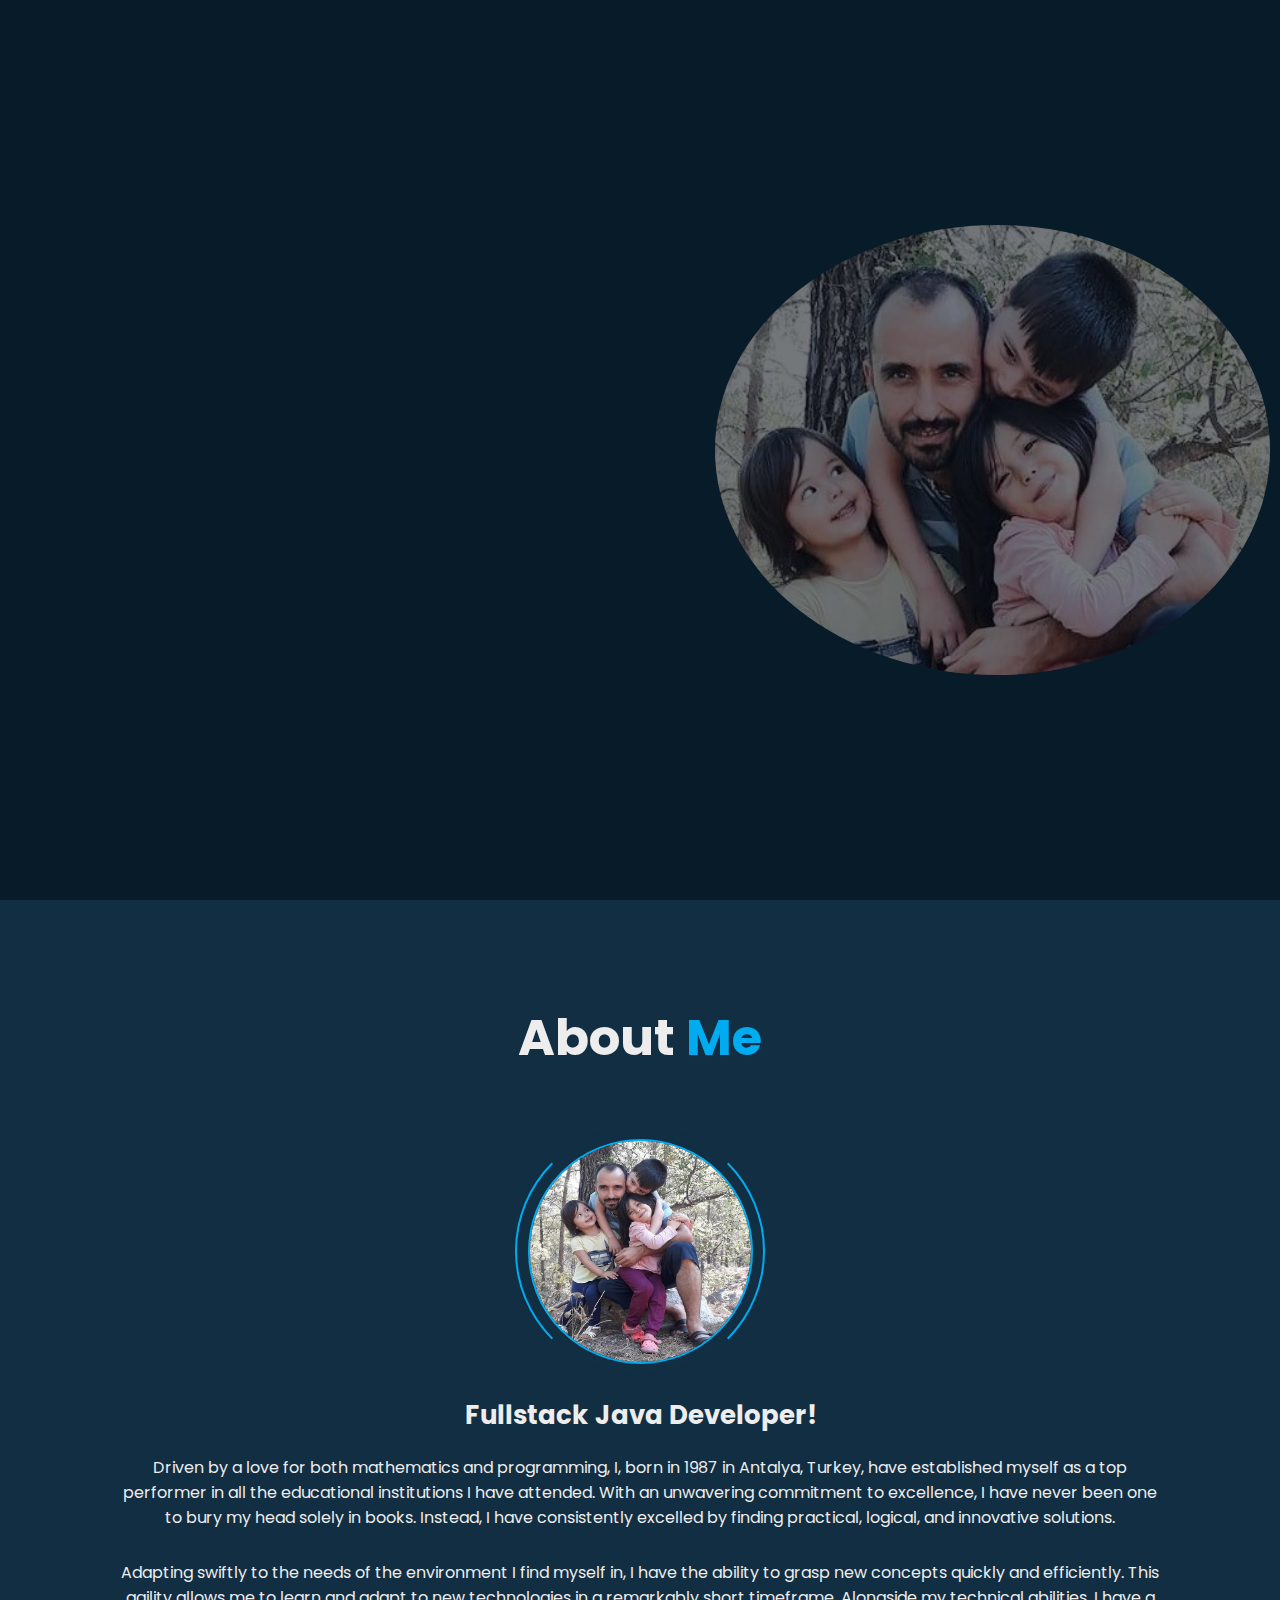
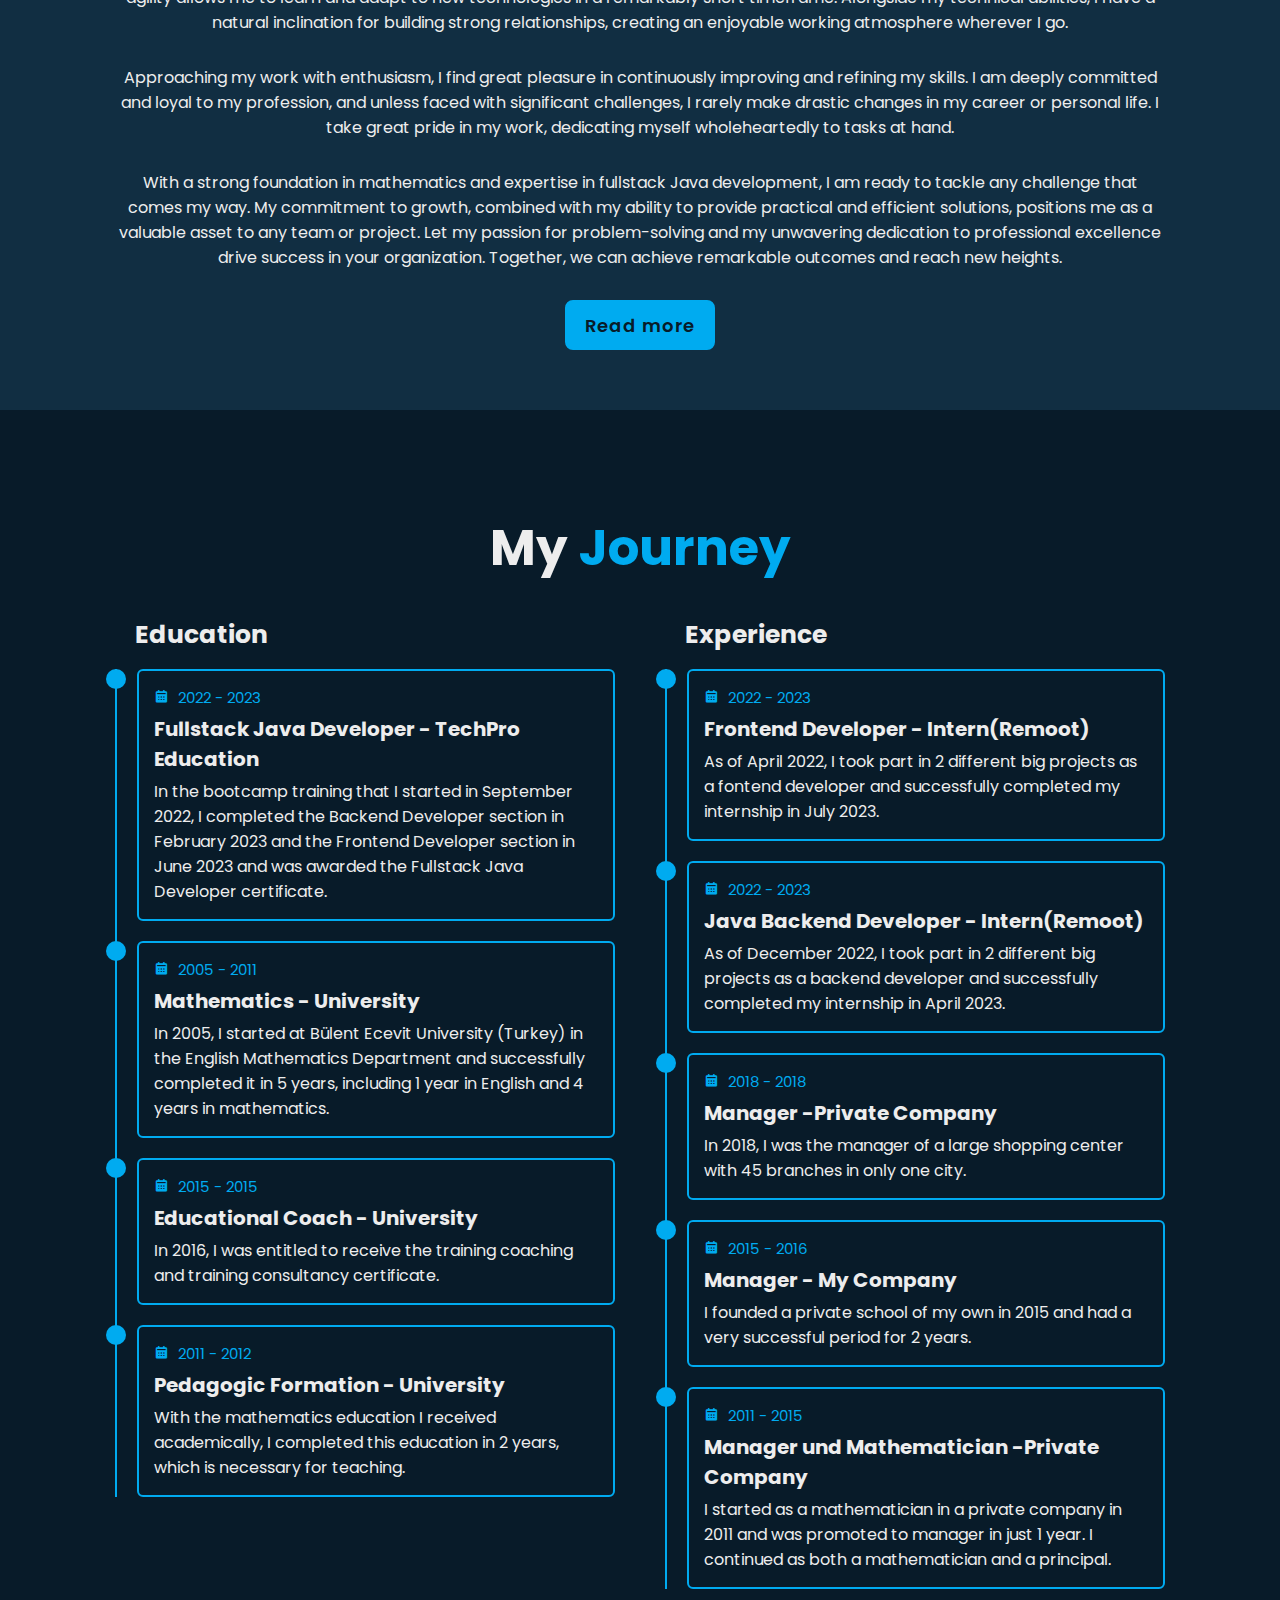
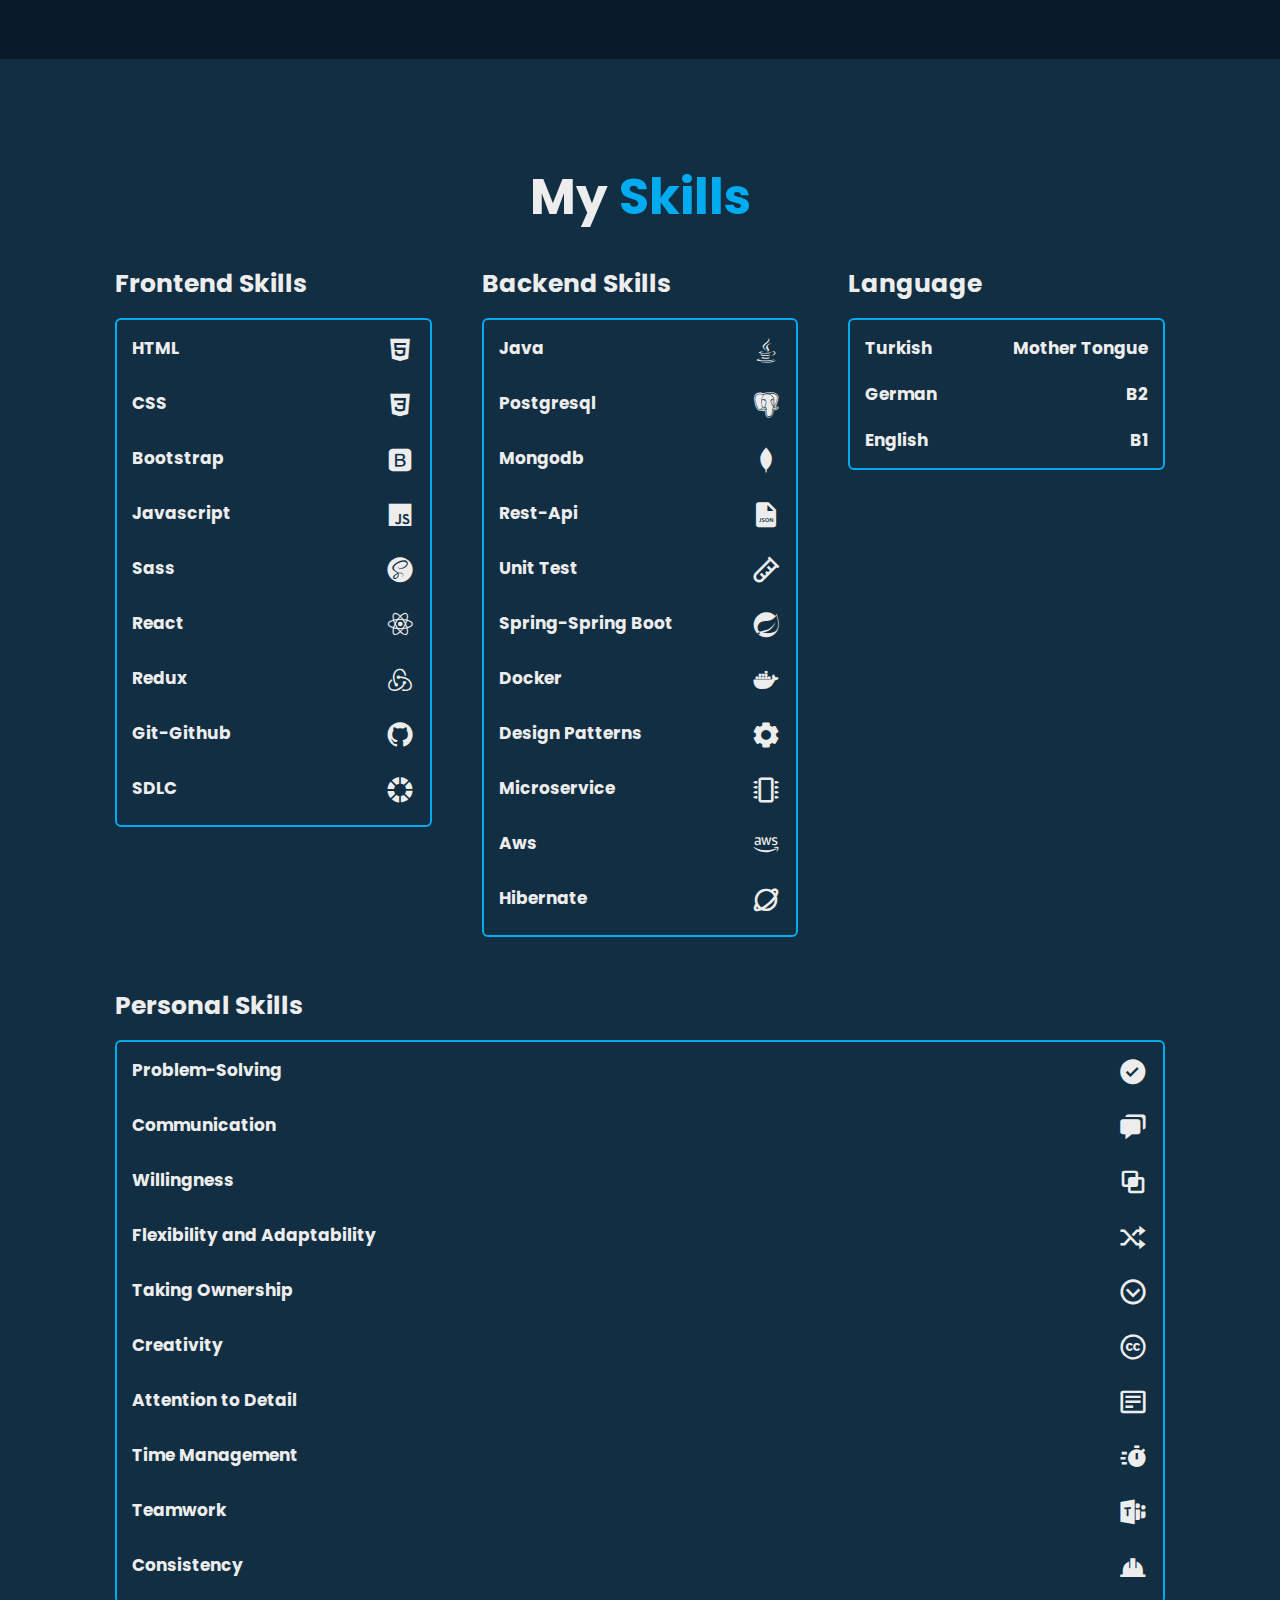
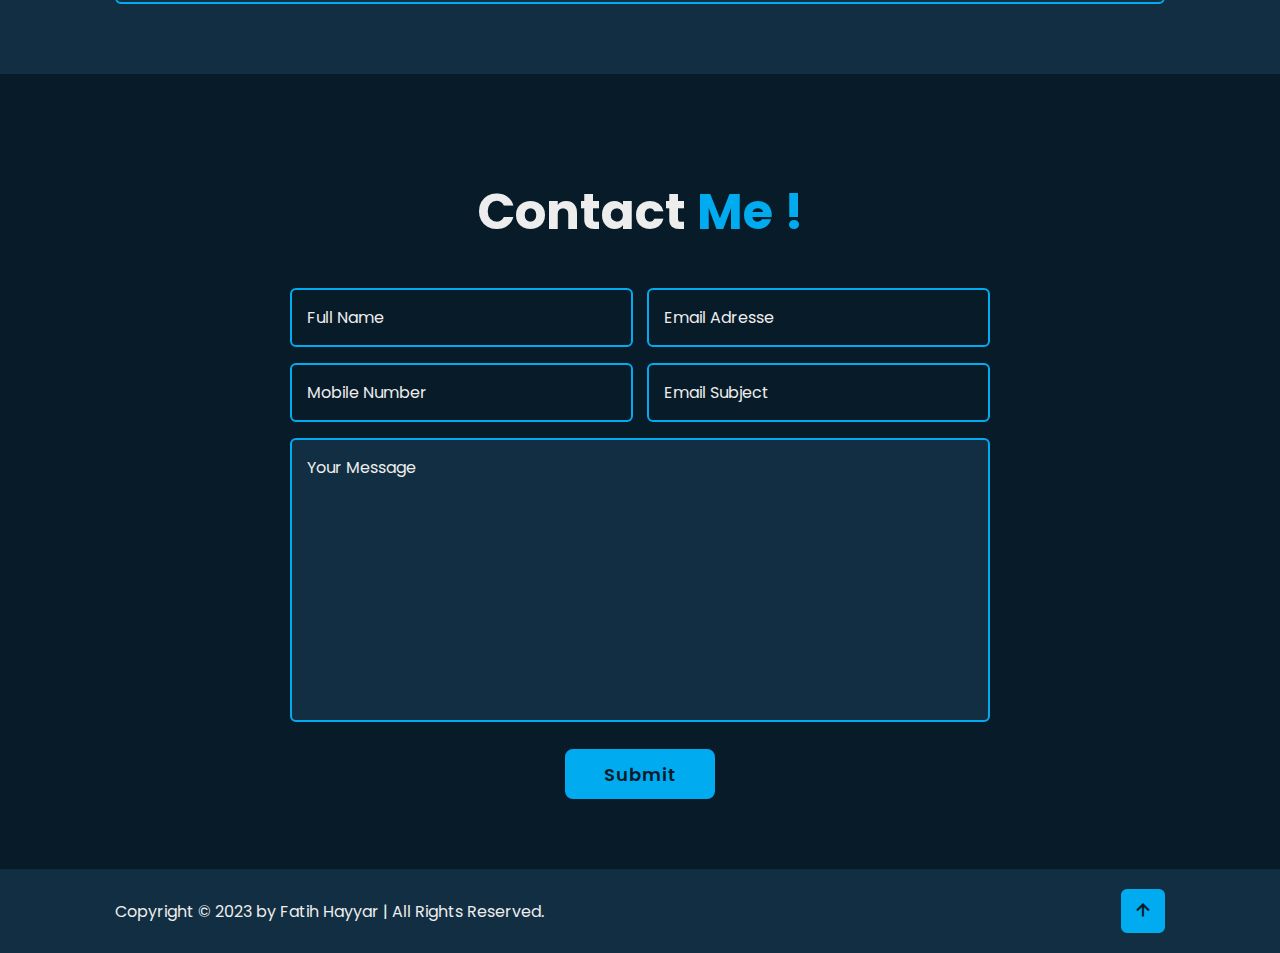
==== index.html @ 694ccda9 "secondday" ====
<!DOCTYPE html>
<html lang="en">
  <head>
    <meta charset="UTF-8" />
    <meta http-equiv="X-UA-Compatible" content="IE=edge" />
    <meta name="viewport" content="width=device-width, initial-scale=1.0" />
    <title>Fatih Hayyar Private Web Site</title>
    <link rel="stylesheet" href="style.css" />
    <link
      href="https://unpkg.com/boxicons@2.1.4/css/boxicons.min.css"
      rel="stylesheet"
    />
  </head>
  <body>
    <header class="header">
      <a href="#" class="logo"
        >Fatih Hayyar<span class="animate" style="--i: 1"></span
      ></a>
      <div class="bx bx-menu" id="menu-icon">
        <span class="animate" style="--i: 2"></span>
      </div>

      <nav class="navbar">
        <a href="#home" class="active">Home</a>
        <a href="#about">About</a>
        <a href="#education">Education</a>
        <a href="#skills">Skills</a>
        <a href="#contact">Contact</a>
        <span class="active-nav"></span>
        <span class="animate" style="--i: 2"></span>
      </nav>
    </header>

    <section class="home show-animate" id="home">
      <div class="home-content">
        <h1>
          Hi, I'm <span>Fatih Hayyar</span
          ><span class="animate" style="--i: 2"></span>
        </h1>
        <div class="text-animate">
          <h3>Fullstack Java Developer</h3>
          <span class="animate" style="--i: 3"></span>
        </div>
        <p>
          <b
            >"Inspiring Father, a Fullstack Java Developer with a Family of
            Three"</b
          ><br />
          Inspiring their children while exploring the technologies of the
          future, they are a leader who builds not only code but also dreams. A
          father who nurtures creative problem-solving skills and strengthens
          family bonds.

          <span class="animate" style="--i: 4"></span>
        </p>
        <div class="btn-box">
          <a href="mailto:fthhyyr07@gmail.com" target="_blank" class="btn"
            >Hire me</a
          >
          <a href="https://wa.me/41782334442" target="_blank" class="btn"
            >Let's Talk</a
          >
          <span class="animate" style="--i: 5"></span>
        </div>
      </div>
      <img src="/image.jpg" alt="my-family" />

      <div class="home-sci">
        <a href="https://www.linkedin.com/in/fatih-hayyar/" target="_blank"
          ><i class="bx bxl-linkedin"></i
        ></a>
        <a href="https://github.com/FatihHayyar" target="_blank"
          ><i class="bx bxl-github"></i
        ></a>
        <a href="https://www.facebook.com/" target="_blank"
          ><i class="bx bxl-facebook"></i
        ></a>
        <a href="https://www.instagram.com" target="_blank"
          ><i class="bx bxl-instagram"></i
        ></a>
        <span class="animate" style="--i: 6"></span>
      </div>
      <div class="home-imgHover"></div>
    </section>
    <section class="about" id="about">
      <h2 class="heading">About <span>Me</span></h2>
      <div class="about-img">
        <img src="/normal.jpg" alt="myFamily" />
        <span class="circle-spin"></span>
      </div>
      <div class="about-content">
        <h3>Fullstack Java Developer!</h3>
        <p>
          Driven by a love for both mathematics and programming, I, born in 1987
          in Antalya, Turkey, have established myself as a top performer in all
          the educational institutions I have attended. With an unwavering
          commitment to excellence, I have never been one to bury my head solely
          in books. Instead, I have consistently excelled by finding practical,
          logical, and innovative solutions.
        </p>
        <p>
          Adapting swiftly to the needs of the environment I find myself in, I
          have the ability to grasp new concepts quickly and efficiently. This
          agility allows me to learn and adapt to new technologies in a
          remarkably short timeframe. Alongside my technical abilities, I have a
          natural inclination for building strong relationships, creating an
          enjoyable working atmosphere wherever I go.
        </p>
        <p>
          Approaching my work with enthusiasm, I find great pleasure in
          continuously improving and refining my skills. I am deeply committed
          and loyal to my profession, and unless faced with significant
          challenges, I rarely make drastic changes in my career or personal
          life. I take great pride in my work, dedicating myself wholeheartedly
          to tasks at hand.
        </p>
        <p>
          With a strong foundation in mathematics and expertise in fullstack
          Java development, I am ready to tackle any challenge that comes my
          way. My commitment to growth, combined with my ability to provide
          practical and efficient solutions, positions me as a valuable asset to
          any team or project. Let my passion for problem-solving and my
          unwavering dedication to professional excellence drive success in your
          organization. Together, we can achieve remarkable outcomes and reach
          new heights.
        </p>
        <div class="btn-box btns">
          <a href="myStory.html" target="_blank" class="btn">Read more</a>
        </div>
      </div>
    </section>

    <section class="education" id="education">
      <h2 class="heading">My <span>Journey</span></h2>
      <div class="education-row">
        <div class="education-column">
          <h3 class="title">Education</h3>
          <div class="education-box">
            <div class="education-content">
              <div class="content">
                <div class="year">
                  <i class="bx bxs-calendar"></i> 2022 - 2023
                </div>
                <h3>Fullstack Java Developer - TechPro Education</h3>
                <p>
                  In the bootcamp training that I started in September 2022, I
                  completed the Backend Developer section in February 2023 and
                  the Frontend Developer section in June 2023 and was awarded
                  the Fullstack Java Developer certificate.
                </p>
              </div>
            </div>

            <div class="education-content">
              <div class="content">
                <div class="year">
                  <i class="bx bxs-calendar"></i> 2005 - 2011
                </div>
                <h3>Mathematics - University</h3>
                <p>
                  In 2005, I started at Bülent Ecevit University (Turkey) in the
                  English Mathematics Department and successfully completed it
                  in 5 years, including 1 year in English and 4 years in
                  mathematics.
                </p>
              </div>
            </div>

            <div class="education-content">
              <div class="content">
                <div class="year">
                  <i class="bx bxs-calendar"></i> 2015 - 2015
                </div>
                <h3>Educational Coach - University</h3>
                <p>
                  In 2016, I was entitled to receive the training coaching and
                  training consultancy certificate.
                </p>
              </div>
            </div>

            <div class="education-content">
              <div class="content">
                <div class="year">
                  <i class="bx bxs-calendar"></i> 2011 - 2012
                </div>
                <h3>Pedagogic Formation - University</h3>
                <p>
                  With the mathematics education I received academically, I
                  completed this education in 2 years, which is necessary for
                  teaching.
                </p>
              </div>
            </div>
          </div>
        </div>

        <div class="education-column">
          <h3 class="title">Experience</h3>
          <div class="education-box">
            <div class="education-content">
              <div class="content">
                <div class="year">
                  <i class="bx bxs-calendar"></i> 2022 - 2023
                </div>
                <h3>Frontend Developer - Intern(Remoot)</h3>
                <p>
                  As of April 2022, I took part in 2 different big projects
                  as a fontend developer and successfully completed my
                  internship in July 2023.
                </p>
              </div>
            </div>

            <div class="education-content">
              <div class="content">
                <div class="year">
                  <i class="bx bxs-calendar"></i> 2022 - 2023
                </div>
                <h3>Java Backend Developer - Intern(Remoot)</h3>
                <p>
                  As of December 2022, I took part in 2 different big projects
                  as a backend developer and successfully completed my
                  internship in April 2023.
                </p>
              </div>
            </div>

            <div class="education-content">
              <div class="content">
                <div class="year">
                  <i class="bx bxs-calendar"></i> 2018 - 2018
                </div>
                <h3>Manager -Private Company</h3>
                <p>
                  In 2018, I was the manager of a large shopping center with 45
                  branches in only one city.
                </p>
              </div>
            </div>

            <div class="education-content">
              <div class="content">
                <div class="year">
                  <i class="bx bxs-calendar"></i> 2015 - 2016
                </div>
                <h3>Manager - My Company</h3>
                <p>
                  I founded a private school of my own in 2015 and had a very
                  successful period for 2 years.
                </p>
              </div>
            </div>

            <div class="education-content">
              <div class="content">
                <div class="year">
                  <i class="bx bxs-calendar"></i> 2011 - 2015
                </div>
                <h3>Manager und Mathematician -Private Company</h3>
                <p>
                  I started as a mathematician in a private company in 2011 and
                  was promoted to manager in just 1 year. I continued as both a
                  mathematician and a principal.
                </p>
              </div>
            </div>
          </div>
        </div>
      </div>
    </section>

    <section class="skills" id="skills">
      <h2 class="heading">My <span>Skills</span></h2>
      <div class="skills-row">
        <div class="skills-column">
          <h3 class="title">Frontend Skills</h3>
          <div class="skills-box">
            <div class="skills-content">
              <div class="progress">
                <h3>HTML <span><i class='bx bxl-html5'></i></span></h3>
              </div>

              <div class="progress">
                <h3>CSS <span><i class='bx bxl-css3' ></i></span></h3>
              </div>

              <div class="progress">
                <h3>Bootstrap <span><i class='bx bxl-bootstrap' ></i></span></h3>
              </div>

              <div class="progress">
                <h3>Javascript <span><i class='bx bxl-javascript' ></i></span></h3>
              </div>

              <div class="progress">
                <h3>Sass <span><i class='bx bxl-sass' ></i></span></h3>
              </div>

              <div class="progress">
                <h3>React <span><i class='bx bxl-react' ></i></span></h3>
              </div>
              
              <div class="progress">
                <h3>Redux <span><i class='bx bxl-redux' ></i></span></h3>
              </div>

              <div class="progress">
                <h3>Git-Github <span><i class='bx bxl-github'></i></span></h3>
              </div>

              <div class="progress">
                <h3>SDLC<span><i class='bx bxs-color' ></i></span></h3>
              </div>

            </div>
          </div>
        </div>

        <div class="skills-column">
          <h3 class="title">Backend Skills</h3>
          <div class="skills-box">
            <div class="skills-content">
              <div class="progress">
                <h3>Java <span><i class='bx bxl-java' ></i></span></h3>
              </div>

              <div class="progress">
                <h3>Postgresql<span><i class='bx bxl-postgresql' ></i></span></h3>
              </div>

              <div class="progress">
                <h3>Mongodb <span><i class='bx bxl-mongodb' ></i></span></h3>
              </div>

              <div class="progress">
                <h3>Rest-Api<span><i class='bx bxs-file-json' ></i></span></h3>
              </div>

              <div class="progress">
                <h3>Unit Test<span><i class='bx bx-test-tube' ></i></span></h3>
              </div>
              
              <div class="progress">
                <h3>Spring-Spring Boot<span><i class='bx bxl-spring-boot' ></i></span></h3>
              </div>

              <div class="progress">
                <h3>Docker<span><i class='bx bxl-docker' ></i></span></h3>
              </div>
              
              <div class="progress">
                <h3>Design Patterns<span><i class='bx bxs-cog' ></i></span></h3>
              </div>

              <div class="progress">
                <h3>Microservice<span><i class='bx bx-microchip'></i></span></h3>
              </div>

              <div class="progress">
                <h3>Aws<span><i class='bx bxl-aws' ></i></span></h3>
              </div>
              
              <div class="progress">
                <h3>Hibernate<span><i class='bx bx-planet' ></i></span></h3>
              </div>

            </div>
          </div>
        </div>

        <div class="skills-column">
          <h3 class="title">Language </h3>
          <div class="skills-box">
            <div class="skills-content">
              <div class="progress language">
                <h3>Turkish<span>Mother Tongue</span></h3>
              </div>

              <div class="progress">
                <h3>German<span>B2</span></h3>
              </div>

              <div class="progress">
                <h3>English <span>B1</span></h3>
              </div>
            </div>
          </div>
        </div>

        <div class="skills-column">
          <h3 class="title">Personal Skills</h3>
          <div class="skills-box">
            <div class="skills-content">
              <div class="progress">
                <h3>Problem-Solving<span><i class='bx bxs-check-circle'></i></span></h3>
              </div>

              <div class="progress">
                <h3>Communication<span><i class='bx bxs-chat'></i></span></h3>
              </div>

              <div class="progress">
                <h3>Willingness<span><i class='bx bx-intersect'></i></span></h3>
              </div>

              <div class="progress">
                <h3>Flexibility and Adaptability<span><i class='bx bx-shuffle'></i></span></h3>
              </div>

              <div class="progress">
                <h3>Taking Ownership<span><i class='bx bx-chevron-down-circle'></i></span></h3>
              </div>

              <div class="progress">
                <h3>Creativity<span><i class='bx bxl-creative-commons'></i></span></h3>
              </div>

              <div class="progress">
                <h3>Attention to Detail<span><i class='bx bx-detail' ></i></span></h3>
              </div>

              <div class="progress">
                <h3>Time Management<span><i class='bx bxs-timer' ></i></span></h3>
              </div>

              <div class="progress">
                <h3>Teamwork<span><i class='bx bxl-microsoft-teams' ></i></span></h3>
              </div>

              <div class="progress">
                <h3>Consistency<span><i class='bx bxs-hard-hat' ></i></span></h3>
              </div>

            </div>
          </div>
        </div>

      </div>
    </section>

    <section class="contact" id="contact">
      <h2 class="heading">Contact <span>Me !</span></h2>
      <form action="#">
        <div class="input-box">
          <div class="input-field">
            <input type="text" placeholder="Full Name" required />
            <span class="focus"></span>
          </div>
          <div class="input-field">
            <input type="email" placeholder="Email Adresse" required />
            <span class="focus"></span>
          </div>
        </div>
        <div class="input-box">
          <div class="input-field">
            <input type="number" placeholder="Mobile Number" required />
            <span class="focus"></span>
          </div>
          <div class="input-field">
            <input type="text" placeholder="Email Subject" required />
            <span class="focus"></span>
          </div>
        </div>
        <div class="textarea-field">
          <textarea
            name=""
            id=""
            cols="30"
            rows="10"
            placeholder="Your Message"
          ></textarea>
          <span class="focus"></span>
        </div>
        <div class="btn-box btns">
          <button type="submit" class="btn">Submit</button>
        </div>
      </form>
    </section>

    <footer class="footer">
      <div class="footer-text">
        <p>Copyright &copy; 2023 by Fatih Hayyar | All Rights Reserved.</p>
      </div>
      <div class="footer-iconTop">
        <a href="#"><i class="bx bx-up-arrow-alt"></i></a>
      </div>
    </footer>

    <script src="script.js"></script>
  </body>
</html>
---- style.css ----
@import url('https://fonts.googleapis.com/css2?family=Poppins:wght@300;400;500;600;700;800;900&display=swap');
*{
    margin: 0;
    padding: 0;
    box-sizing: border-box;
    text-decoration: none;
    border: none;
    outline: none;
    scroll-behavior: smooth;
    font-family: "Poppins",sans-serif;
}
:root{
    --bg-color:#081b29;
    --second-bg-color:#112e42;
    --text-color:#ededed;
    --main-color:#00abf0;
}
html{
    font-size:62.5% ;
    overflow-x: hidden;
}
body{
    background: var(--bg-color);
    color: var(--text-color);
}
.header{
    position: fixed;
    top: 0;
    left: 0;
    width: 100%;
    padding: 2rem 9%;
    background: transparent;
    display: flex;
    align-items: center;
    justify-content: space-between;
    z-index: 100;
    transition: .3s;
    -webkit-transition: .3s;
    -moz-transition: .3s;
    -ms-transition: .3s;
    -o-transition: .3s;
}
.header.sticky{
    background: var(--bg-color);
}
.logo{
    position: relative;
    font-size: 2.5rem;
    color: var(--text-color);
    font-weight: 600;
}
.navbar{
    position: relative;
}
.navbar a{
    font-size: 1.7rem;
    color: var(--text-color);
    font-weight: 500;
    margin-left: 3.5rem;
}
.navbar a:hover,
.navbar a.active{
    color: var(--main-color);
}
#menu-icon{
    position: relative;
    font-size: 3.6rem;
    color: var(--text-color);
    cursor: pointer;
    display: none;
}
section{
    min-height: 100vh;
    padding: 10rem 9% 2rem;
}
.home{
    display: flex;
    align-items: center;
    padding: 0 0 0 9% ;
    justify-content: space-between;
    
}
.home img{
    border-radius: 50%;
    padding-right: 10px;
    top: 10rem;
    width: 50%;
    height: 85%;
    z-index: -1;
    -webkit-border-radius: 50%;
    -moz-border-radius: 50%;
    -ms-border-radius: 50%;
    -o-border-radius: 50%;
    opacity: .8;
}
@media screen and (max-width: 900px){
    .home img{
        display: none;
    }
   
}
.home-content{
    max-width: 60rem;
    z-index: 99;
}
.home-content h1{
    position: relative;
    display: inline-block;
    font-size: 5.6rem;
    font-weight: 700;
    line-height: 1.3;
}
.home-content h1 span{
   color: var(--text-color); 
}
.home-content .text-animate{
    position: relative;
    width: 32.8rem;
}
.home-content .text-animate h3{
    font-size: 3.2rem;
    font-weight: 700;
    color: transparent;
    -webkit-text-stroke: .7px var(--main-color);
    background-image: linear-gradient(var(--main-color),var(--main-color));
    background-repeat: no-repeat;
    -webkit-background-clip: text;
    background-position: -33rem 0;
    animation:homeBgText 4s linear infinite ;
    -webkit-animation:homeBgText 4s linear infinite ;
    animation-delay: 2s;
}
.home-content .text-animate h3::before{
    content: '';
    position: absolute;
    top: 0;
    left: 0;
    width: 0;
    height: 100%;
    border-right: 2px solid var(--main-color);
    z-index: -1;
    -webkit-animation:homeCursorText 4s linear infinite ;
    animation-delay: 2s;
}
.home-content p{
    position: relative;
    font-size: 2rem;
    margin: 2rem 0 4rem;
}
.btn-box{
    position: relative;
    display: flex;
    justify-content: space-between;
    width: 34.5rem;
    height: 5rem;
}
.btn-box .btn{
    position: relative;
    display: inline-flex;
    justify-content: center;
    align-items: center;
    width: 15rem;
    height: 100%;
    background: var(--main-color);
    border: .2rem solid var(--main-color);
    border-radius: .8rem;
    -webkit-border-radius: .8rem;
    -moz-border-radius: .8rem;
    -ms-border-radius: .8rem;
    -o-border-radius: .8rem;
    font-size: 1.8rem;
    font-weight: 600;
    letter-spacing: .1rem;
    color: var(--bg-color);
    z-index: 1;
    overflow: hidden;
    transition: .5s;
    -webkit-transition: .5s;
    -moz-transition: .5s;
    -ms-transition: .5s;
    -o-transition: .5s;
}
.btn-box .btn:hover{
    color: var(--main-color);
}
.btn-box .btn:nth-child(2){
    background: transparent;
    color: var(--main-color);
}
.btn-box .btn:nth-child(2):hover{
    color: var(--bg-color);
}
.btn-box .btn:nth-child(2)::before{
    background: var(--main-color);
}
.btn-box .btn::before{
    content:'' ;
    position: absolute;
    top: 0;
    left: 0;
    width: 0;
    height:100% ;
    background: var(--bg-color);
    z-index: -1;
    transition: .5s;
    -webkit-transition: .5s;
    -moz-transition: .5s;
    -ms-transition: .5s;
    -o-transition: .5s;
}
.btn-box .btn:hover::before{
width: 100%;
}
.home-sci{
    position: absolute;
    bottom: 4rem;
    width: 220px;
    display: flex;
    justify-content: space-between;
}
.home-sci a{
    position: relative;
    display: inline-flex;
    justify-content: center;
    align-items: center;
    width: 40px;
    height: 40px;
    background: transparent;
    border: .2rem solid var(--main-color);
    border-radius: 50%;
    -webkit-border-radius: 50%;
    -moz-border-radius: 50%;
    -ms-border-radius: 50%;
    -o-border-radius: 50%;
    font-size: 20px;
    color: var(--main-color);
    z-index: 1;
    overflow: hidden;
    transition: .5s;
    -webkit-transition: .5s;
    -moz-transition: .5s;
    -ms-transition: .5s;
    -o-transition: .5s;
}
.home-sci a:hover{
    color: var(--bg-color);
}
.home-sci a::before{
    content: '';
    position: absolute;
    top: 0;
    left: 0;
    width: 0;
    height: 100%;
    background: var(--main-color);
    z-index: -1;
    transition: .5s;
    -webkit-transition: .5s;
    -moz-transition: .5s;
    -ms-transition: .5s;
    -o-transition: .5s;
}
.home-sci a:hover::before{
    width: 100%;
}
.home-imgHover{
    position: absolute;
    top: 0;
    right: 0;
    width: 50%;
    height: 100%;
    background: transparent;
    
    transition: 3s;
    -webkit-transition: 3s;
    -moz-transition: 3s;
    -ms-transition: 3s;
    -o-transition: 3s;
}
.home-imgHover:hover{
    background: var(--bg-color);
    opacity: .8;
}
@media screen and (max-width: 900px){
    .home-imgHover:hover{
        opacity: 0;
    }
}
.about{
    display: flex;
    justify-content: center;
    align-items: center;
    flex-direction: column;
    gap: 2rem;
    background: var(--second-bg-color);
    padding-bottom: 6rem;
}
.heading{
    position: relative;
    font-size: 5rem;
    margin-bottom: 3rem;
    text-align: center;
}
span{
    color: var(--main-color);
}
.about-img{
    position: relative;
    width: 25rem;
    height: 25rem;
    border-radius: 50%;
    -webkit-border-radius: 50%;
    -moz-border-radius: 50%;
    -ms-border-radius: 50%;
    -o-border-radius: 50%;
    display: flex;
    justify-content: center;
    align-items: center;
}
.about-img img{
    width: 90%;
    height: 90%;
    border-radius: 50%;
    -webkit-border-radius: 50%;
    -moz-border-radius: 50%;
    -ms-border-radius: 50%;
    -o-border-radius: 50%;
    border: .2rem solid var(--main-color);
}
.about-img .circle-spin{
    position: absolute;
    top: 50%;
    left: 50%;
    transform:translate(-50%,-50%) rotate(0) ;
    -webkit-transform:translate(-50%,-50%) rotate(0) ;
    -moz-transform:translate(-50%,-50%) rotate(0) ;
    -ms-transform:translate(-50%,-50%) rotate(0) ;
    -o-transform:translate(-50%,-50%) rotate(0) ;
    width: 100%;
    height: 100%;
    border-radius: 50%;
    -webkit-border-radius: 50%;
    -moz-border-radius: 50%;
    -ms-border-radius: 50%;
    -o-border-radius: 50%;
    border-top: .2rem solid var(--second-bg-color);
    border-bottom: .2rem solid var(--second-bg-color);
    border-left: .2rem solid var(--main-color);
    border-right: .2rem solid var(--main-color);
    animation: aboutSpinner 8s linear infinite;
    -webkit-animation: aboutSpinner 8s linear infinite;
}
.about-content{
    text-align: center;

}
.about-content h3{
    position: relative;
    display: inline-block;
    font-size: 2.6rem;
}
.about-content p{
    position: relative;
    font-size: 1.6rem;
    margin: 2rem 0 3rem;
}
.btn-box.btns{
    display: inline-block;
    width: 15rem;
}
.btn-box.btns a::before{
    background: var(--second-bg-color);
}
.education{
    
    display: flex;
    justify-content: center;
    align-items: center;
    flex-direction: column;
    /*min-height: auto;*/
    padding-bottom: 5rem;
    
}
.education .education-row{
    display: flex;
    flex-wrap: wrap;
    gap: 5rem;
}
.education-row .education-column{
    flex: 1 1 40rem;
}
.education-column .title{
    font-size: 2.5rem;
    margin: 0 0 1.5rem 2rem;
}
.education-column .education-box{
    border-left: .2rem solid var(--main-color);
}
.education-box .education-content{
    position: relative;
    padding-left: 2rem;
}
.education-box .education-content::before{
    content: '';
    position: absolute;
    top: 0;
    left: -1.1rem;
    width: 2rem;
    height: 2rem;
    background: var(--main-color);
    border-radius: 50%;
    -webkit-border-radius: 50%;
    -moz-border-radius: 50%;
    -ms-border-radius: 50%;
    -o-border-radius: 50%;
}
.education-content .content{
    position: relative;
    padding: 1.5rem;
    border: .2rem solid var(--main-color);
    border-radius: .6rem;
    -webkit-border-radius: .6rem;
    -moz-border-radius: .6rem;
    -ms-border-radius: .6rem;
    -o-border-radius: .6rem;
    margin-bottom: 2rem;
    overflow: hidden;
}
.education-content .content::before{
    content: '';
    position: absolute;
    top: 0;
    left: 0;
    width: 0;
    height: 100%;
    background-color: var(--second-bg-color);
    z-index: -1;
    transition: .5s;
    -webkit-transition: .5s;
    -moz-transition: .5s;
    -ms-transition: .5s;
    -o-transition: .5s;
}
.education-content .content:hover::before{
    width: 100%;
}
.education-content .content .year{
    font-size: 1.5rem;
    color: var(--main-color);
    padding-bottom: .5rem;
}
.education-content .content .year i{
    padding-right: .5rem;
}
.education-content .content h3{
    font-size: 2rem;
}
.education-content .content p{
    font-size: 1.6rem;
    padding-top: .5rem;
}
.skills{
    /*min-height: auto;*/
    padding-bottom: 7rem;
    background: var(--second-bg-color);
}
.skills .skills-row{
    display: flex;
    flex-wrap: wrap;
    gap: 5rem;
    

}
.skills-row .skills-column{
    flex: 1 1 30rem;

}
.skills-column .title{
    font-size: 2.5rem;
    margin: 0 0 1.5rem;
}
.skills-box .skills-content{
    position: relative;
    border: .2rem solid var(--main-color);
    border-radius: .6rem;
    -webkit-border-radius: .6rem;
    -moz-border-radius: .6rem;
    -ms-border-radius: .6rem;
    -o-border-radius: .6rem;
    padding: .5rem 1.5rem;
    overflow: hidden;
    z-index: 1;
}
.skills-box .skills-content::before{
    content: '';
    position: absolute;
    top: 0;
    left: 0;
    width: 0;
    height: 100%;
    background-color: var(--bg-color);
    z-index: -1;
    transition:.5s ;
    -webkit-transition:.5s ;
    -moz-transition:.5s ;
    -ms-transition:.5s ;
    -o-transition:.5s ;
}
.skills-box .skills-content:hover::before{
width: 100%;
}
.skills-content .progress{
    padding: 1rem 0;
}
.skills-content .progress h3{
    font-size: 1.7rem;
    display: flex;
    justify-content: space-between;
}
.skills-content .progress h3 span{
    color: var(--text-color);
}
.skills-content .progress h3 span i{
    color: var(--text-color);
    font-size: 3rem;
}



.contact{
    min-height: auto;
    padding-bottom: 7rem;
}
.contact form{
    max-width: 70rem;
    margin: 0 auto;
    text-align: center;
}
.contact form .input-box{
    position: relative;
    display: flex;
    justify-content: space-between;
    flex-wrap: wrap;
}
.contact form .input-box .input-field{
position: relative;
width: 49%;
margin: .8rem 0;
}
.contact form .input-box .input-field input,
.contact form .textarea-field textarea{
    width: 100%;
    padding: 1.5rem;
    height: 100%;
    font-size: 1.6rem;
    color: var(--text-color);
    background: transparent;
    border-radius: .6rem;
    -webkit-border-radius: .6rem;
    -moz-border-radius: .6rem;
    -ms-border-radius: .6rem;
    -o-border-radius: .6rem;
    border: .2rem solid var(--main-color);
}
.contact form .input-box .input-field input::placeholder,
.contact form .textarea-field textarea::placeholder{
    color: var(--text-color);
}
.contact form .focus{
    position: absolute;
    top: 0;
    left: 0;
    width: 0;
    height: 100%;
    background: var(--second-bg-color);
    border-radius: .6rem;
    -webkit-border-radius: .6rem;
    -moz-border-radius: .6rem;
    -ms-border-radius: .6rem;
    -o-border-radius: .6rem;
    z-index: -1;
    transition: .5s;
    -webkit-transition: .5s;
    -moz-transition: .5s;
    -ms-transition: .5s;
    -o-transition: .5s;
}
.contact form .input-box .input-field input:focus~.focus,
.contact form .input-box .input-field input:valid~.focus,
.contact form .textarea-field textarea:focus~.focus,
.contact form .textarea-field textarea:valid~.focus{
    width: 100%;
}

.contact form .textarea-field{
    position: relative;
    margin: .8rem 0 2.7rem;
    display: flex;
}
.contact form .textarea-field textarea{
    resize: none;
}
.contact form .btn-box.btns .btn{
    cursor: pointer;
}
.footer{
    display: flex;
    justify-content: space-between;
    align-items: center;
    flex-wrap: wrap;
    padding: 2rem 9%;
    background: var(--second-bg-color);
}
.footer-text p{
    font-size: 1.6rem;

}
.footer-iconTop a{
    position: relative;
    display: inline-flex;
    justify-content: center;
    align-items: center;
    padding: .8rem;
    background: var(--main-color);
    border: .2rem solid var(--main-color);
    border-radius: .6rem;
    -webkit-border-radius: .6rem;
    -moz-border-radius: .6rem;
    -ms-border-radius: .6rem;
    -o-border-radius: .6rem;
    z-index: 1;
    overflow: hidden;
}
.footer-iconTop a::before{
    content: '';
    position: absolute;
    top: 0;
    left: 0;
    width: 0;
    height: 100%;
    background-color: var(--second-bg-color);
    z-index: -1;
    transition: .5s;
    -webkit-transition: .5s;
    -moz-transition: .5s;
    -ms-transition: .5s;
    -o-transition: .5s;
}
.footer-iconTop a:hover::before{
    width: 100%;
}

.footer-iconTop a i{
    font-size: 2.4rem;
    color: var(--bg-color);
    transition: .5s;
    -webkit-transition: .5s;
    -moz-transition: .5s;
    -ms-transition: .5s;
    -o-transition: .5s;
}
.footer-iconTop a:hover i{
    color: var(--main-color);
}
.animate{
    position: absolute;
    top: 0;
    right: 0;
    width: 100%;
    height: 100%;
    background: var(--bg-color);
    z-index: 98;
}
.logo .animate,
.navbar .animate,
#menu-icon .animate,
.home.show-animate .animate{
    animation: showRight 1s ease forwards;
    -webkit-animation: showRight 1s ease forwards;
    animation-delay: calc(.3s*var(--i));
}
.animate.home-img{
    width: 50%;
}
.animate.scroll{
    transition: 1s ease;
    -webkit-transition: 1s ease;
    -moz-transition: 1s ease;
    -ms-transition: 1s ease;
    -o-transition: 1s ease;
    transition-delay:calc(.3s/var(--i));
    animation: none;
    -webkit-animation: none;
}
.about.show-animate .animate.scroll{
    transition-delay:calc(.3s*var(--i));
    width: 0;
}

@media (max-width:1200px){
    html{
        font-size: 55%;
    }
}
@media (max-width:991px){
    .header{
        padding: 2rem 4%;
    }
    section{
        padding: 10rem 4% 2rem;
    }
    .home{
        padding: 0 4%;
    }
    .footer{
        padding: 2rem 4%;
    }
}
@media (max-width:768px){
    .header{
        background: var(--bg-color);
    }
    #menu-icon{
        display: block;
    }
    .navbar{
        position: absolute;
        top: 100%;
        left: -100%;
        width: 100%;
        padding:1rem 4% ;
        background: var(--main-color);
        box-shadow: 0 .5rem 1rem rgba(0,0,0,.2);
        transition: .25s ease;
        -webkit-transition: .25s ease;
        -moz-transition: .25s ease;
        -ms-transition: .25s ease;
        -o-transition: .25s ease;
        transition-delay: .25;
        z-index: 1;
}
    .navbar.active{
        left: 0;
        transition-delay: 0s;
    }
    .navbar .active-nav{
        position: absolute;
        top: 0;
        left: -100%;
        width: 100%;
        height: 100%;
        background: var(--bg-color);
        border-top: .1rem solid rgba(0, 0,0, .2);
        z-index: -1;
        transition: .25s ease;
        -webkit-transition: .25s ease;
        -moz-transition: .25s ease;
        -ms-transition: .25s ease;
        -o-transition: .25s ease;
        transition-delay: 0s;
} 
.navbar.active .active-nav{
    transition-delay: .25s;
    left: 0;
}
    .navbar a{
        display: block;
        font-size: 2rem;
        margin: 3rem 0;
        transform: translateX(-20rem);
        -webkit-transform: translateX(-20rem);
        -moz-transform: translateX(-20rem);
        -ms-transform: translateX(-20rem);
        -o-transform: translateX(-20rem);
        transition: .25s ease;
        -webkit-transition: .25s ease;
        -moz-transition: .25s ease;
        -ms-transition: .25s ease;
        -o-transition: .25s ease;
        transition-delay: 0s;
}
.navbar.active a{
    transform: translateX(0);
    -webkit-transform: translateX();
    -moz-transform: translateX();
    -ms-transform: translateX();
    -o-transform: translateX();
    transition-delay: .25s;
}
.home-imgHover{
    pointer-events: none;
}
}
@media (max-width:520px){
    html{
        font-size: 50%;
    }
    .home-content h1{
        display: flex;
        flex-direction: column;
    }
    .home-sci{
        width: 200px;
    }
    .home-sci a{
        width: 38px;
        height: 38px;
}
}
@media (max-width:462px){
    .home-content h1{
        font-size: 5.2rem;
    }
    .education{
        padding: 10rem 4% 5rem 5%;
    }
    .contact form .input-box .input-field{
        width: 100%;
    }
    .footer{
        flex-direction: column-reverse;
    }
    .footer p{
        margin-top: 2rem;
        text-align: center;
    }
}
@media (max-width:371px){
    .home{
        display: flex;
        align-items: center;
        flex-direction: column;
        text-align: center;
    }
    .home-content h1{
        font-size: 5rem;
    }
}
@keyframes homeBgText{
    0%,10%,100%{
        background-position: -33rem 0;
    }
    65%,85%{
        background-position: 0 0;
    }
}
@keyframes homeCursorText{
    0%,10%,100%{
        width: 0;
    }
    65%,78%,85%{
        width: 100%;
        opacity: 1;
    }
    75%,81%{
        opacity: 0;
    }
}
@keyframes aboutSpinner{
   100%{
    transform: translate(-50%,-50%) rotate(360deg);
    -webkit-transform: translate(-50%,-50%) rotate(360deg);
    -moz-transform: translate(-50%,-50%) rotate(360deg);
    -ms-transform: translate(-50%,-50%) rotate(360deg);
    -o-transform: translate(-50%,-50%) rotate(360deg);
} 
}
@keyframes showRight{
    100%{
        width: 0;
    }
}
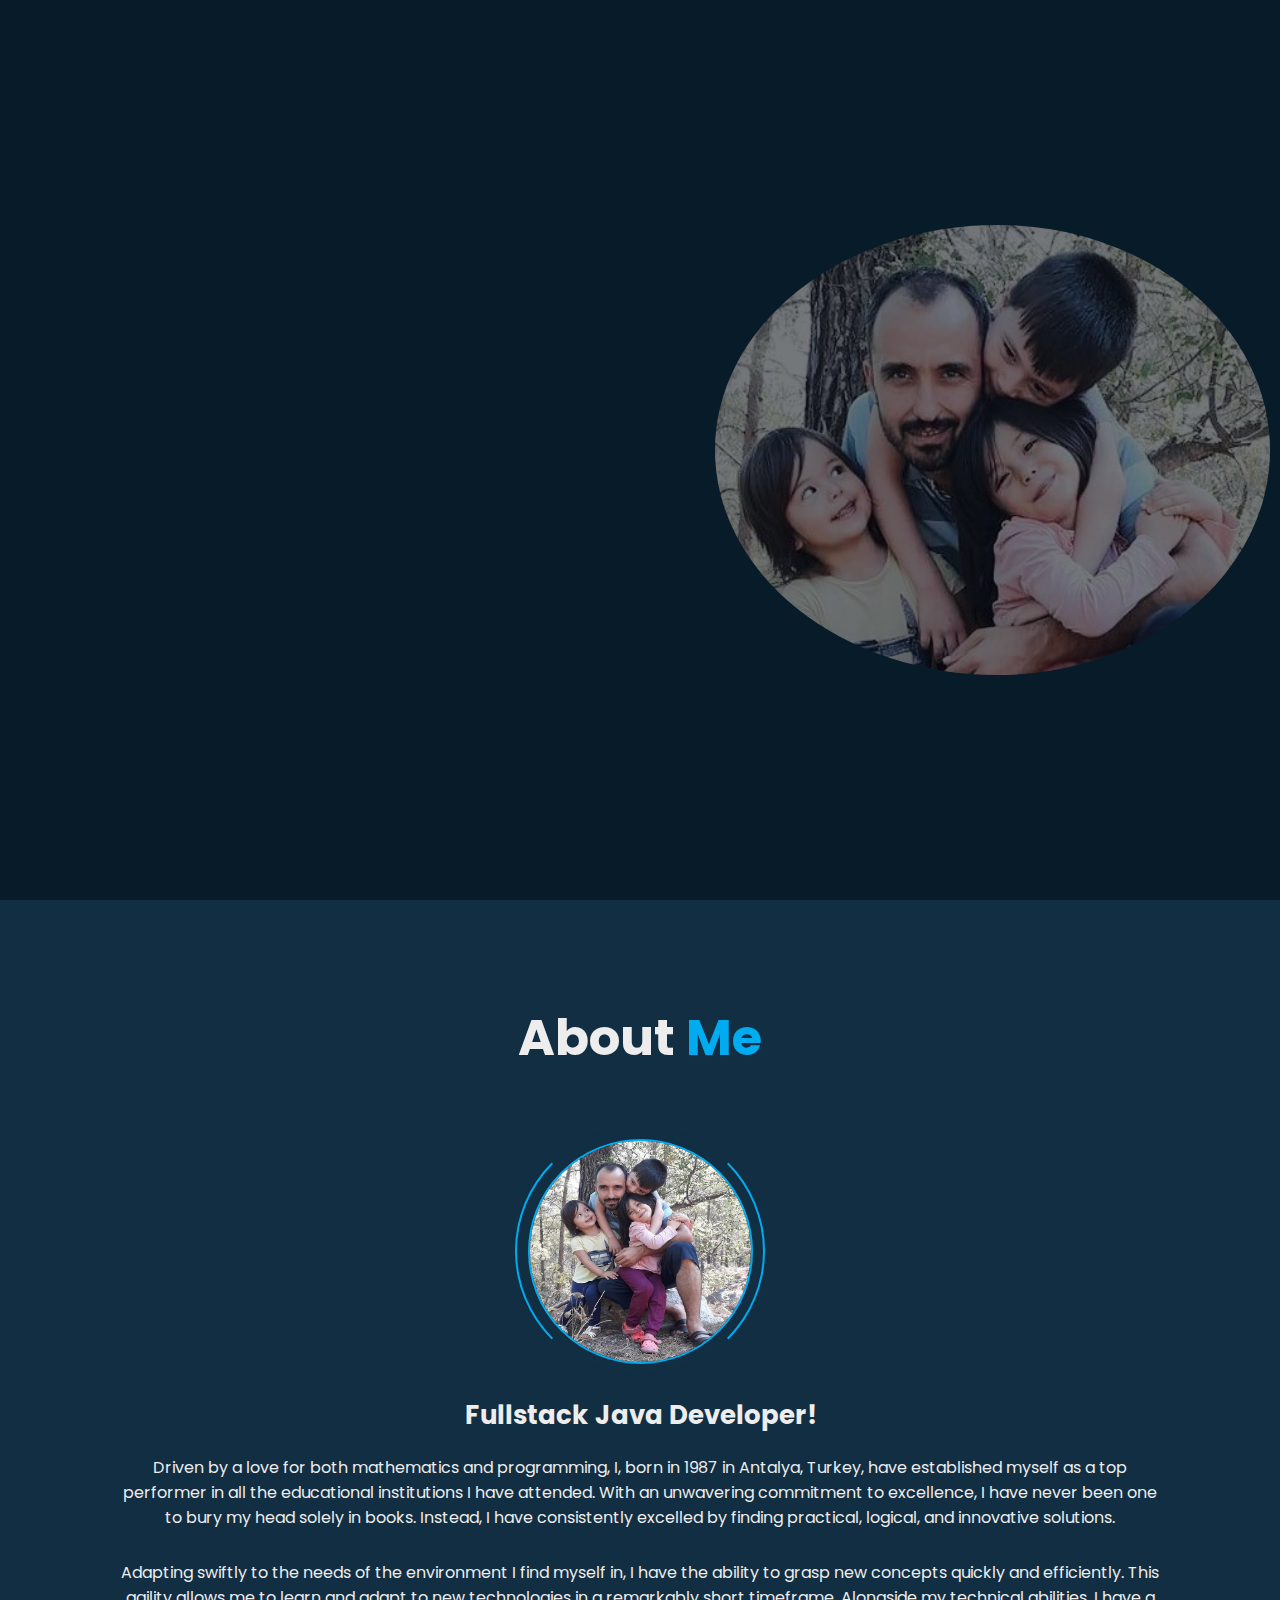
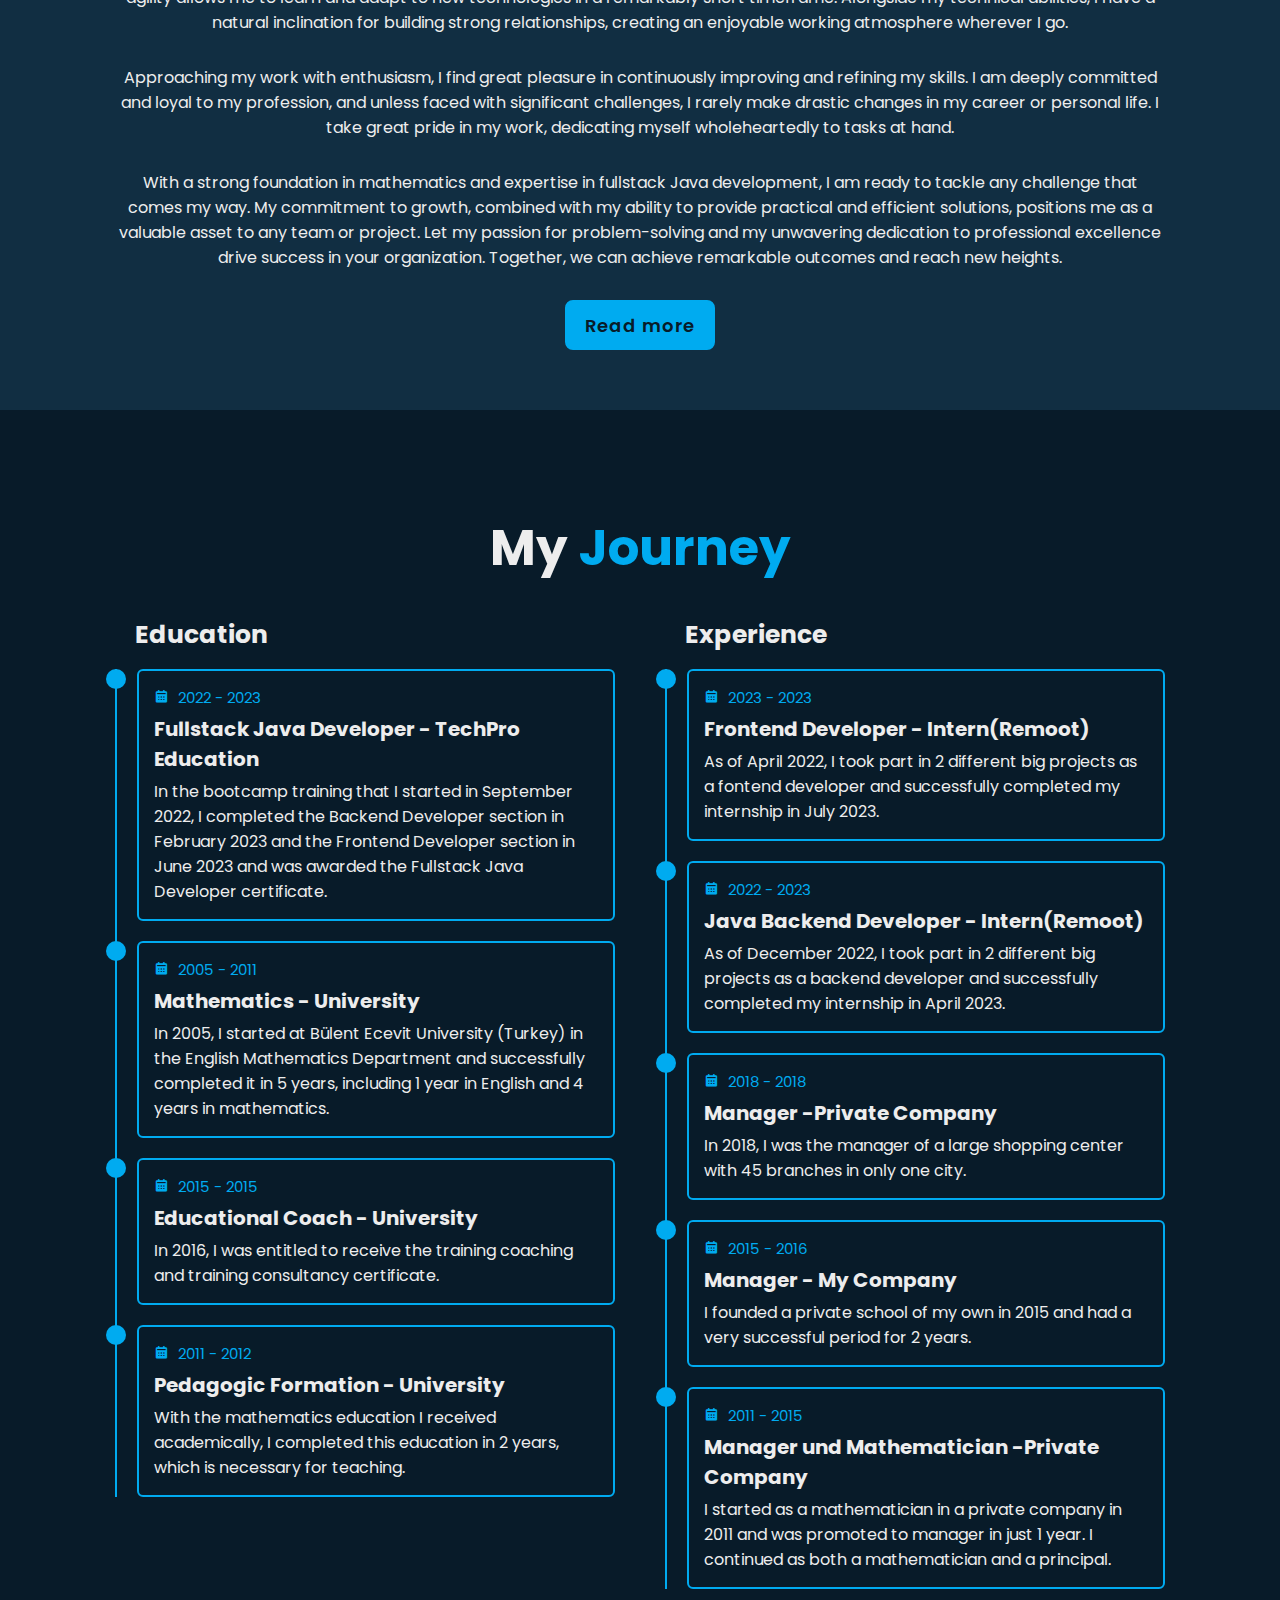
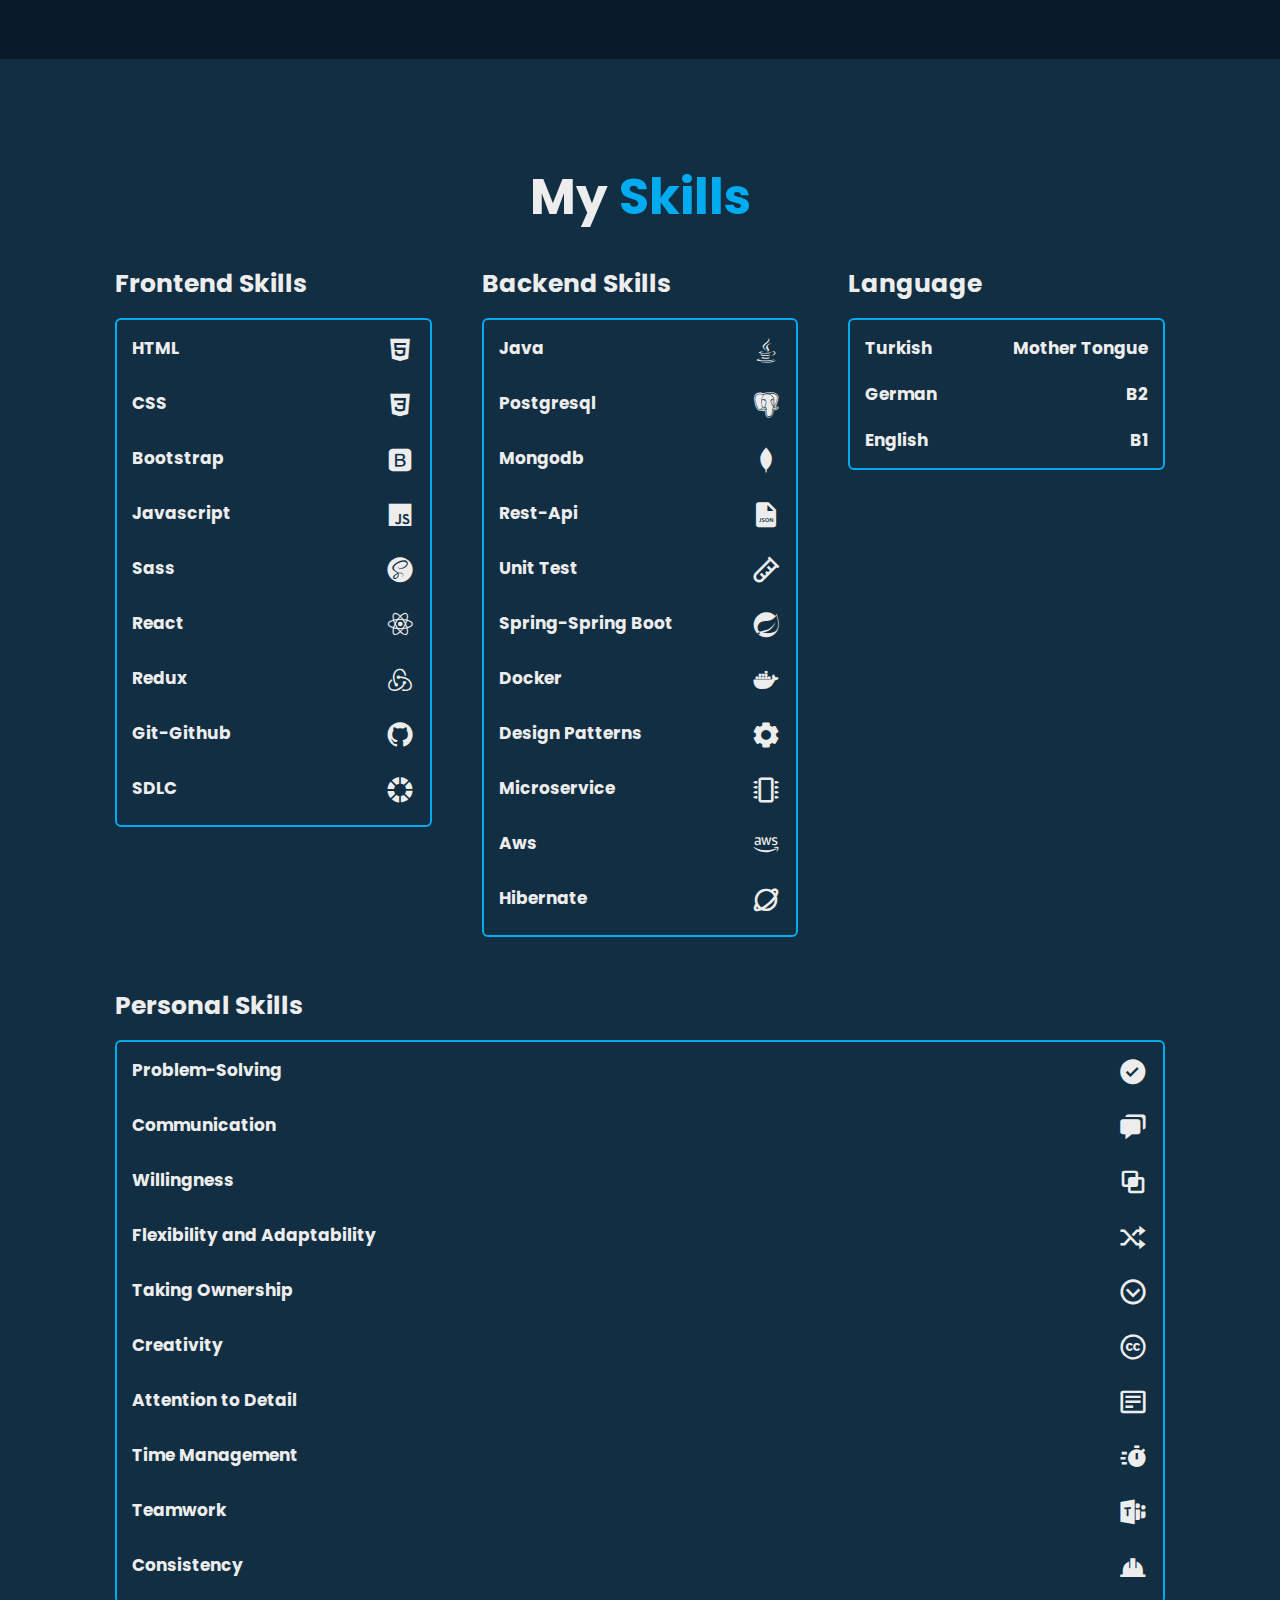
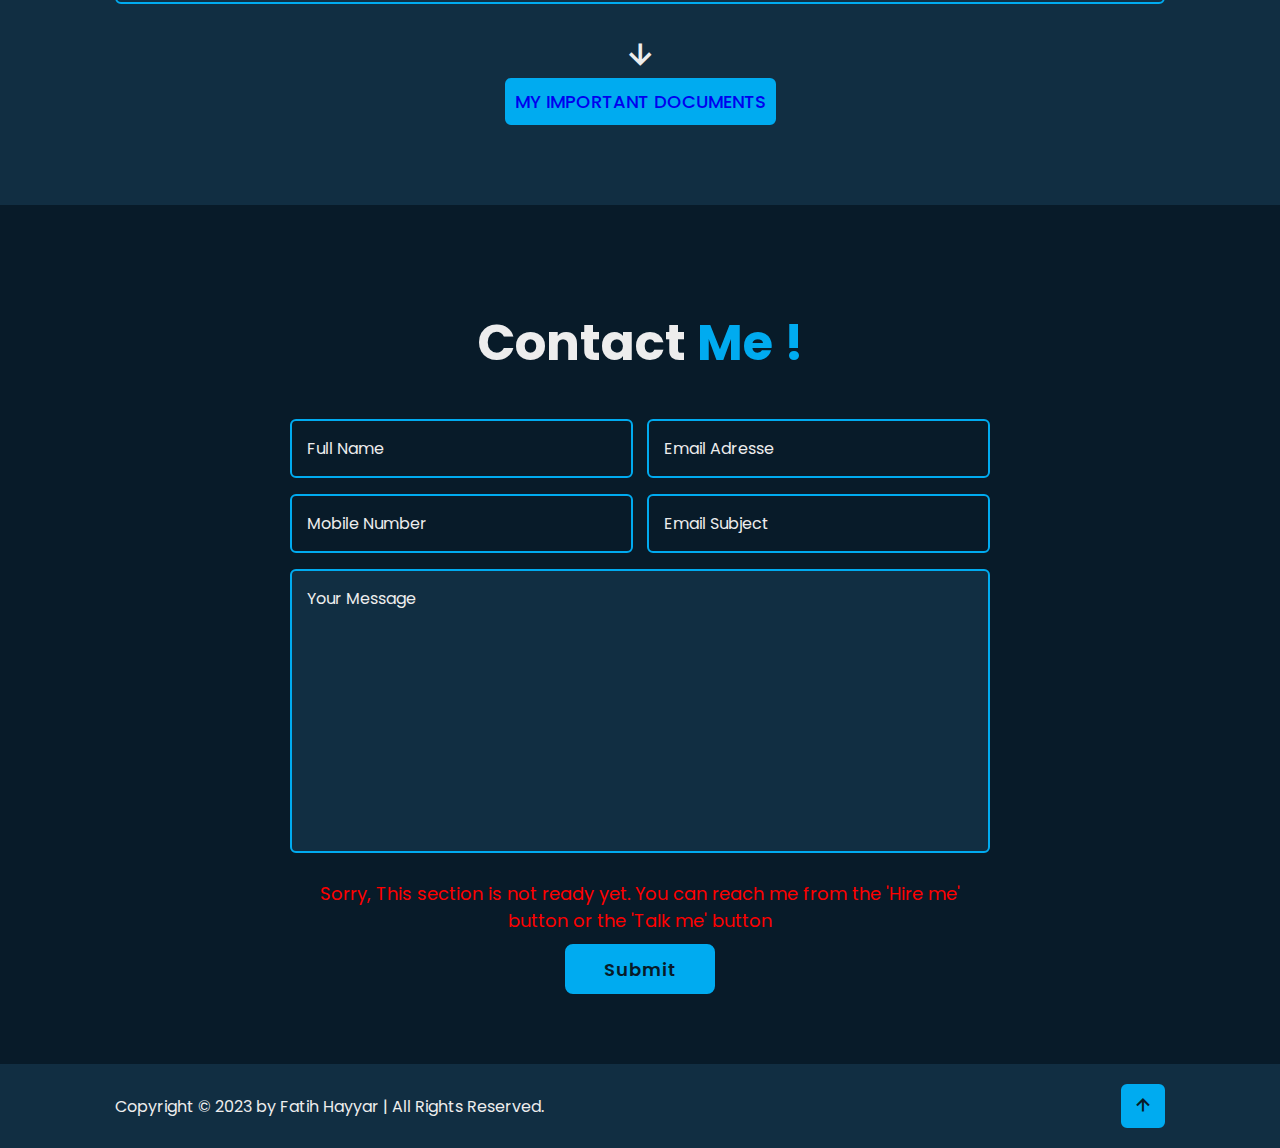
==== commit e8613307: "d3" ====
--- a/index.html
+++ b/index.html
@@ -201,7 +201,7 @@
             <div class="education-content">
               <div class="content">
                 <div class="year">
-                  <i class="bx bxs-calendar"></i> 2022 - 2023
+                  <i class="bx bxs-calendar"></i> 2023 - 2023
                 </div>
                 <h3>Frontend Developer - Intern(Remoot)</h3>
                 <p>
@@ -436,6 +436,11 @@
           </div>
         </div>
 
+      </div>
+      <div class="footer-iconTop document">
+        <p><i class='bx bx-down-arrow-alt bx-flashing' ></i></p>
+        <a href="myDocument.html">MY IMPORTANT DOCUMENTS</a>
+        
       </div>
     </section>
 
@@ -472,6 +477,7 @@
           ></textarea>
           <span class="focus"></span>
         </div>
+        <p class="notfall">Sorry, This section is not ready yet. You can reach me from the 'Hire me' button or the 'Talk me' button</p>
         <div class="btn-box btns">
           <button type="submit" class="btn">Submit</button>
         </div>
@@ -484,6 +490,7 @@
       </div>
       <div class="footer-iconTop">
         <a href="#"><i class="bx bx-up-arrow-alt"></i></a>
+        
       </div>
     </footer>
 
--- a/style.css
+++ b/style.css
@@ -526,6 +526,24 @@
     font-size: 3rem;
 }
 
+.footer-iconTop.document{
+    font-size: 1.8rem;
+    padding: 10px;
+    font-weight: 500;
+    position: relative;
+    margin-top: 20px;
+    text-align: center;
+    color: var(--text-color);
+    
+}
+
+.footer-iconTop.document a:hover{
+    color: var(--text-color)
+}
+.footer-iconTop.document i{
+    font-size: 4rem;
+    font-weight: 500;
+}
 
 
 .contact{
@@ -603,6 +621,11 @@
 }
 .contact form .btn-box.btns .btn{
     cursor: pointer;
+}
+.notfall{
+    font-size: 1.8rem;
+    margin-bottom: 10px;
+    color: red;
 }
 .footer{
     display: flex;
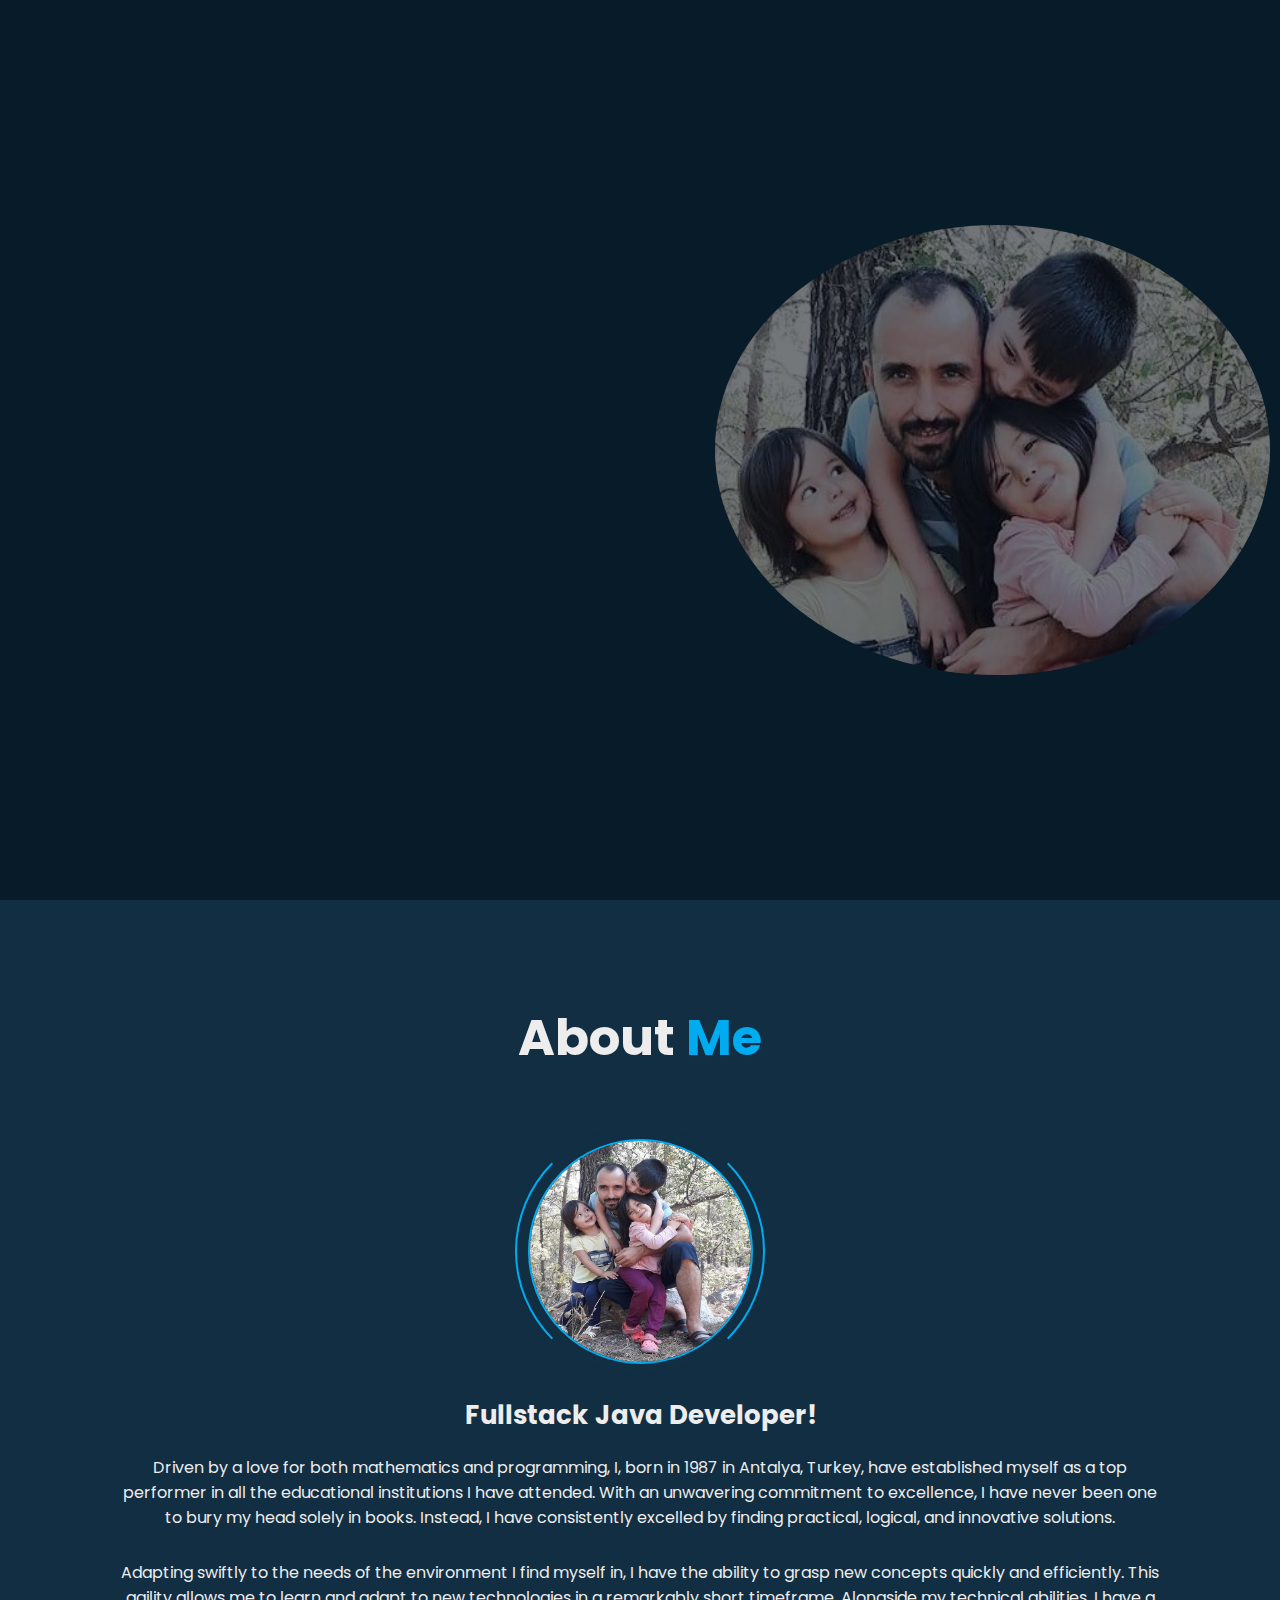
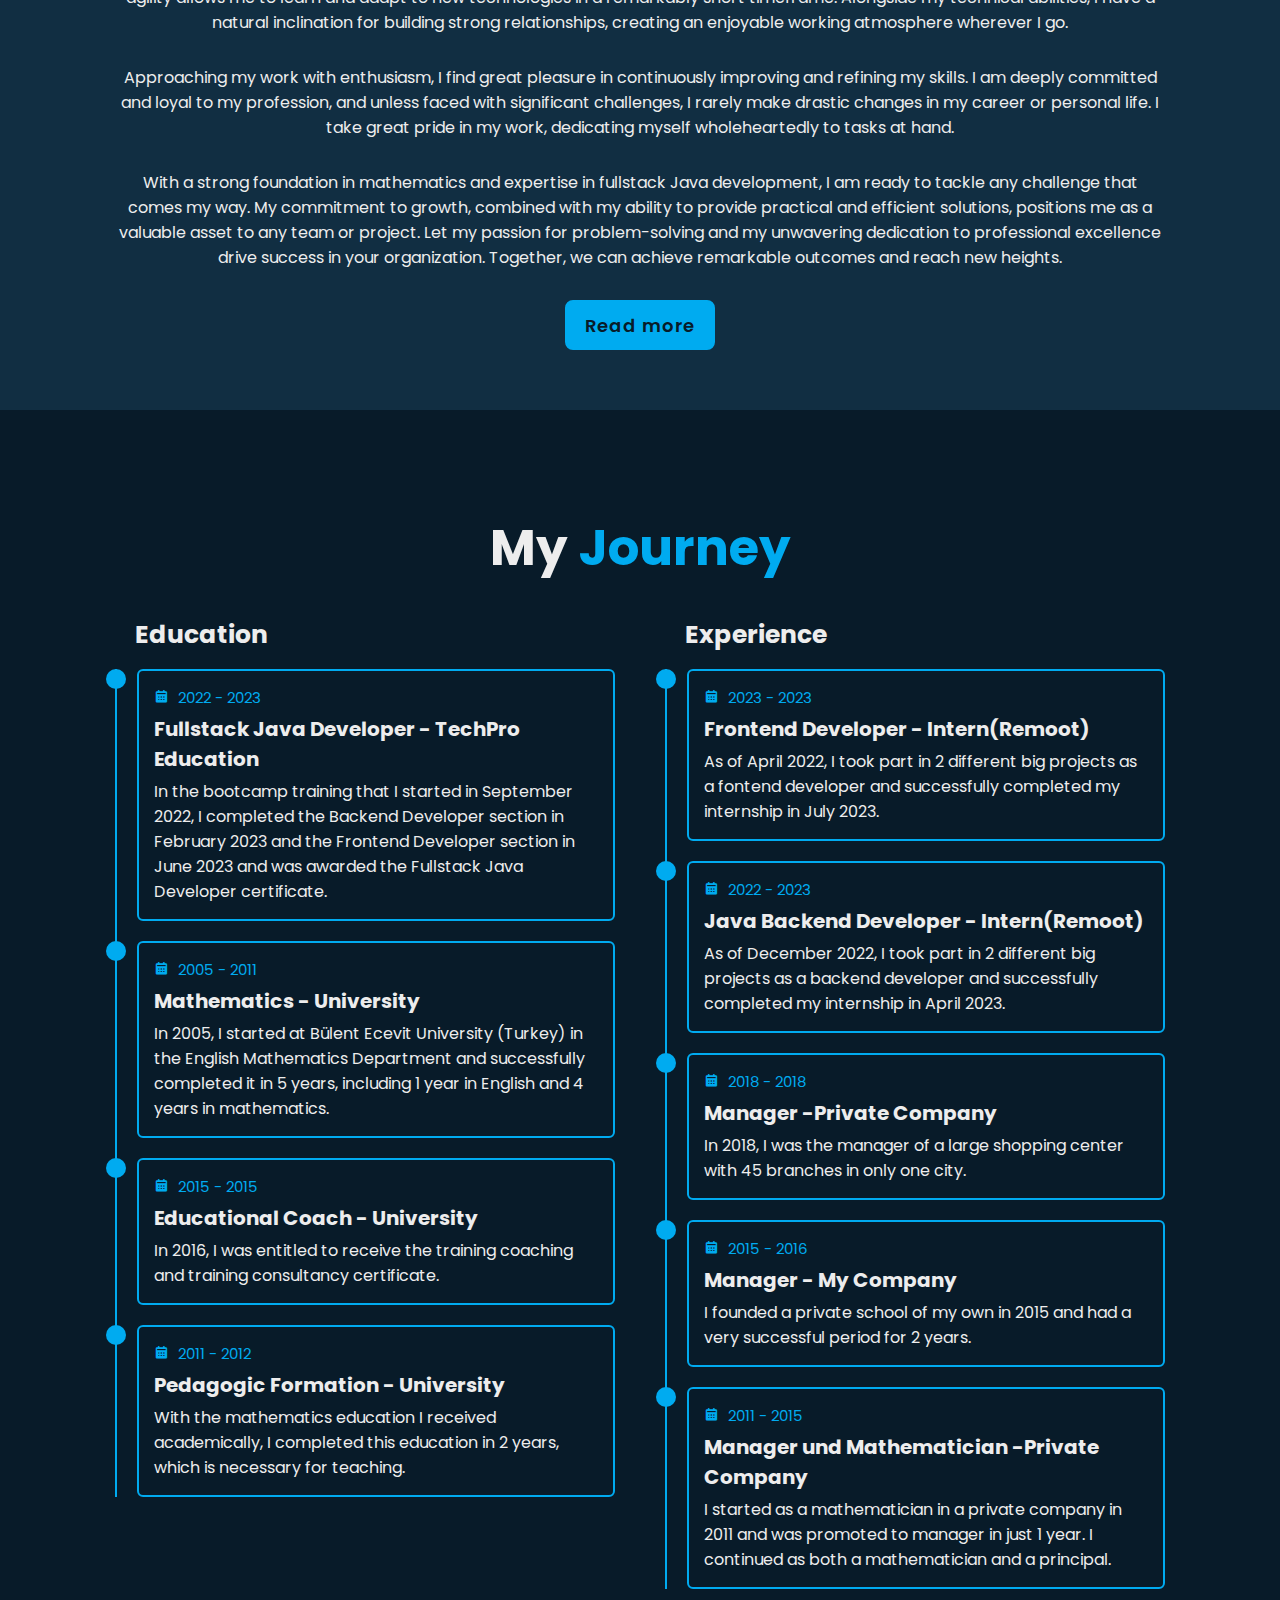
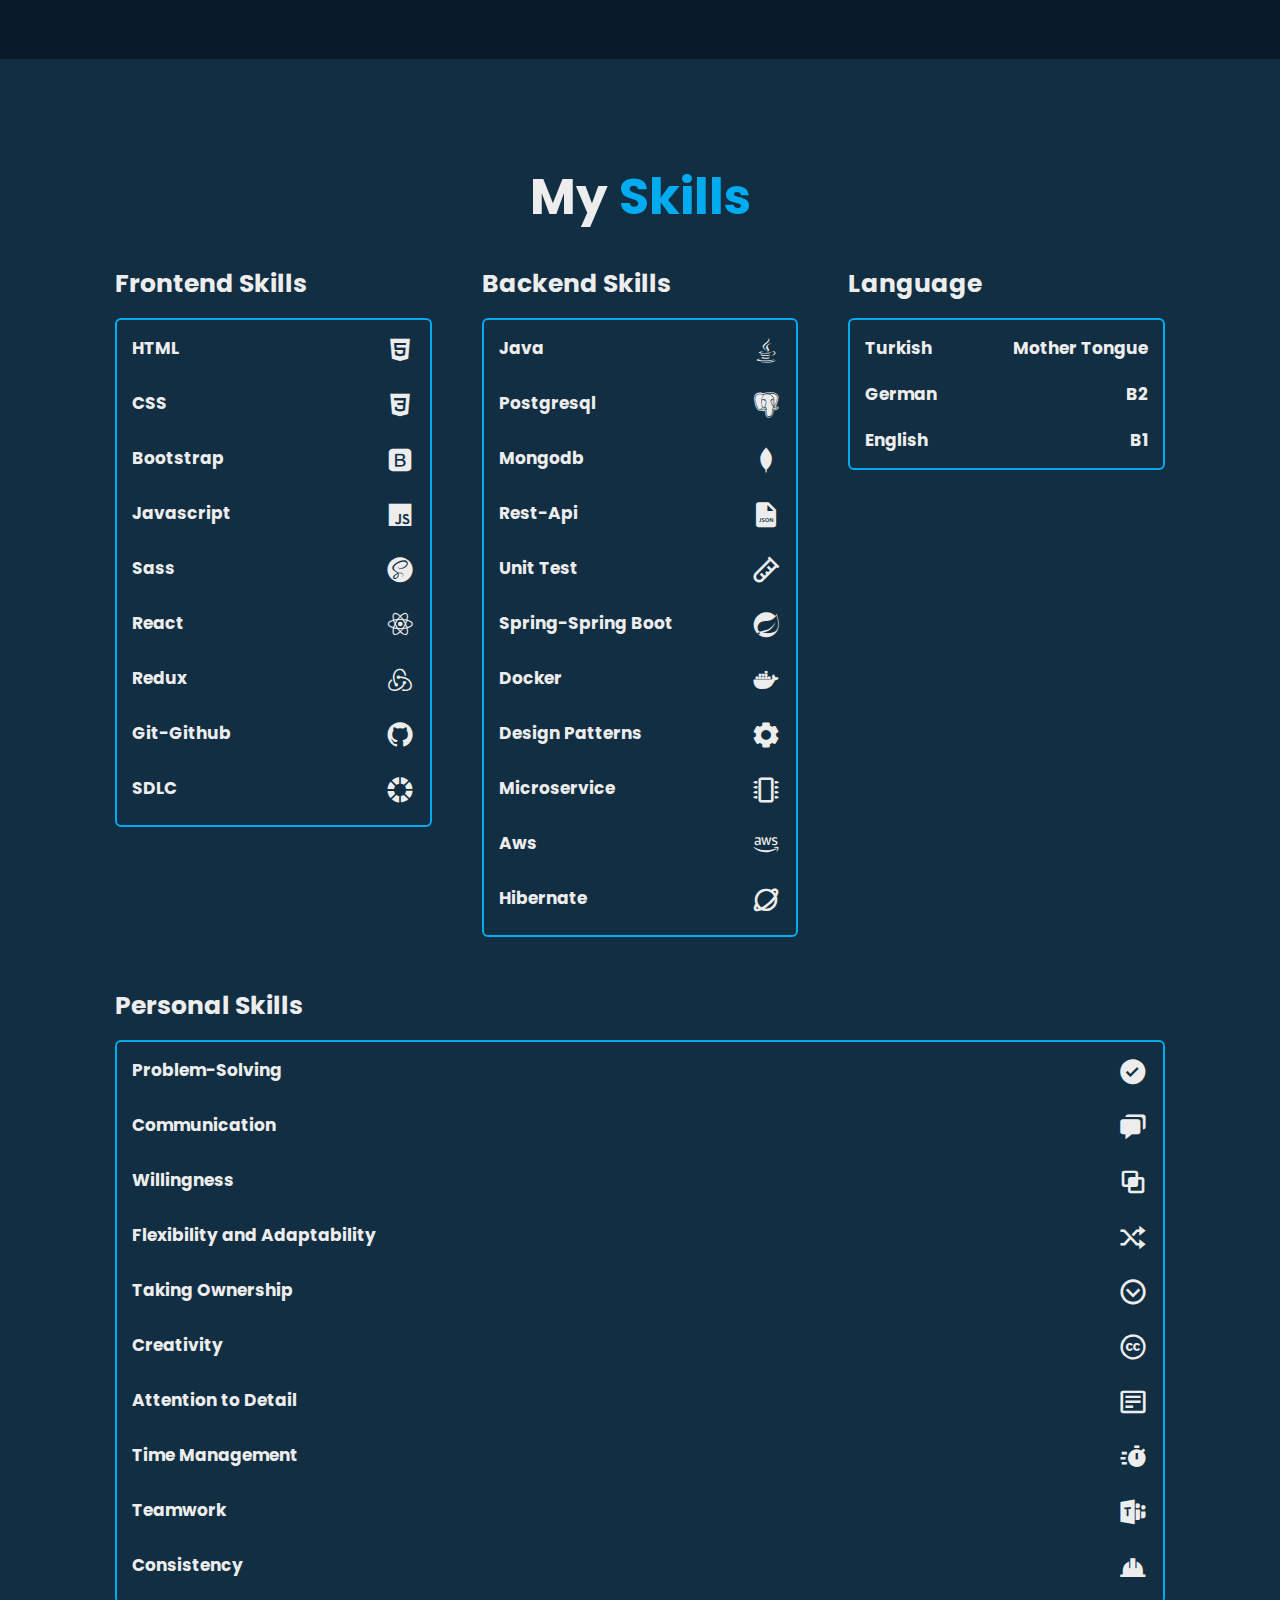
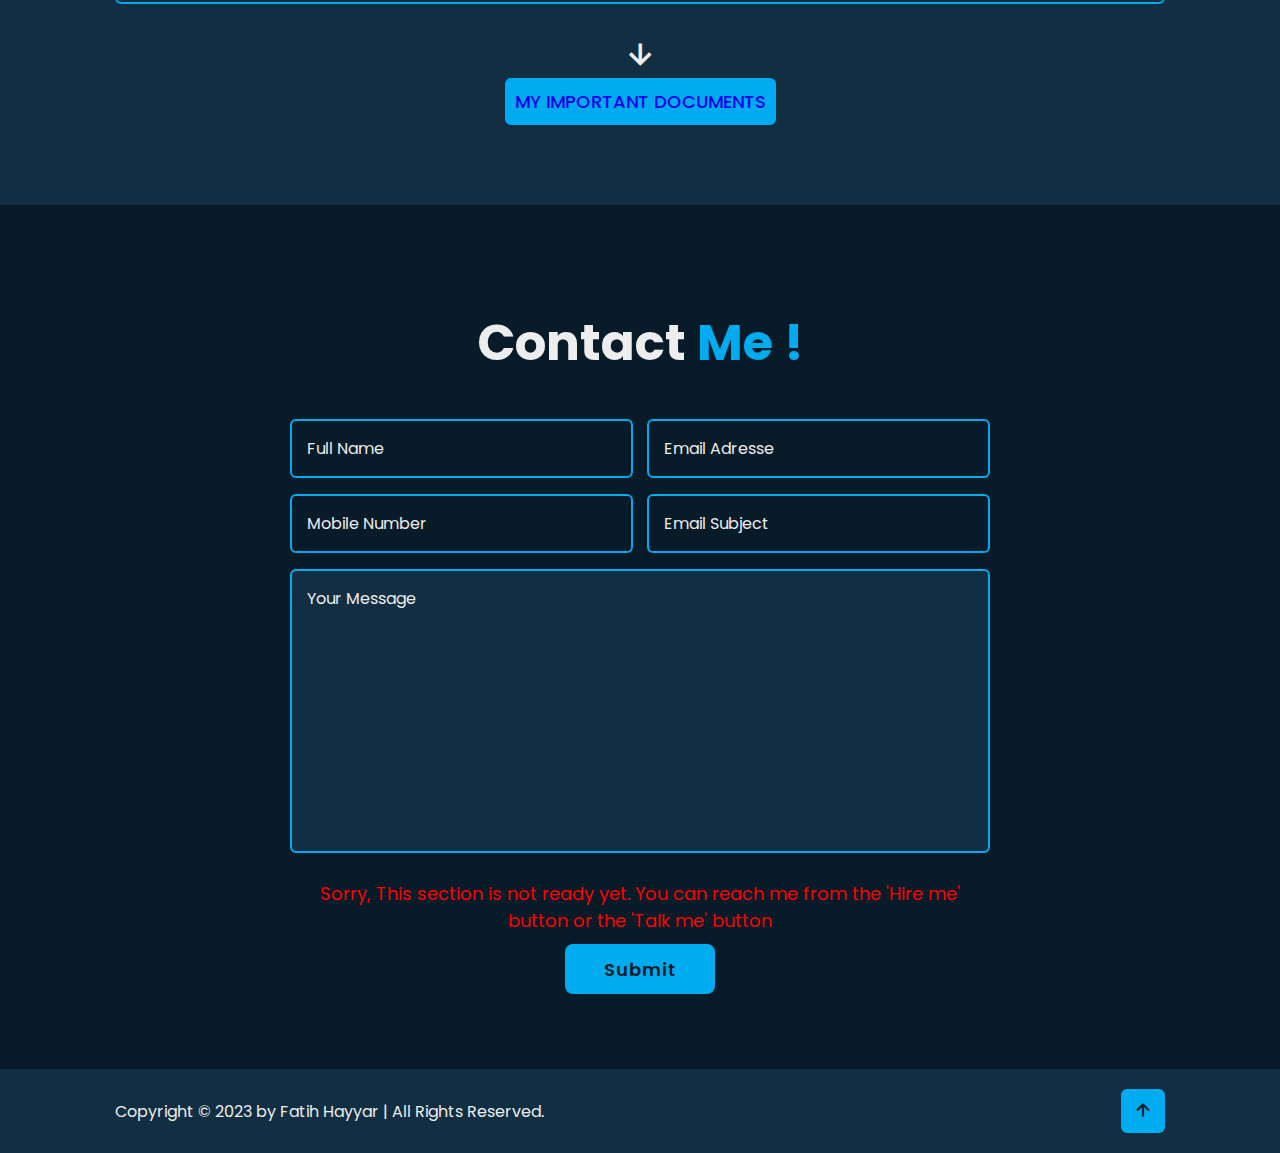
==== commit dfd75133: "d3" ====
--- a/index.html
+++ b/index.html
@@ -439,7 +439,7 @@
       </div>
       <div class="footer-iconTop document">
         <p><i class='bx bx-down-arrow-alt bx-flashing' ></i></p>
-        <a href="myDocument.html">MY IMPORTANT DOCUMENTS</a>
+        <a href="myDocument.html" target="_blank">MY IMPORTANT DOCUMENTS</a>
         
       </div>
     </section>
@@ -479,7 +479,7 @@
         </div>
         <p class="notfall">Sorry, This section is not ready yet. You can reach me from the 'Hire me' button or the 'Talk me' button</p>
         <div class="btn-box btns">
-          <button type="submit" class="btn">Submit</button>
+          <button type="submit" class="btn kayan">Submit</button>
         </div>
       </form>
     </section>
--- a/style.css
+++ b/style.css
@@ -621,7 +621,12 @@
 }
 .contact form .btn-box.btns .btn{
     cursor: pointer;
-}
+    position: absolute;
+  top: 50%;
+  left: 50%;
+  transform: translate(-50%, -50%);
+}
+
 .notfall{
     font-size: 1.8rem;
     margin-bottom: 10px;
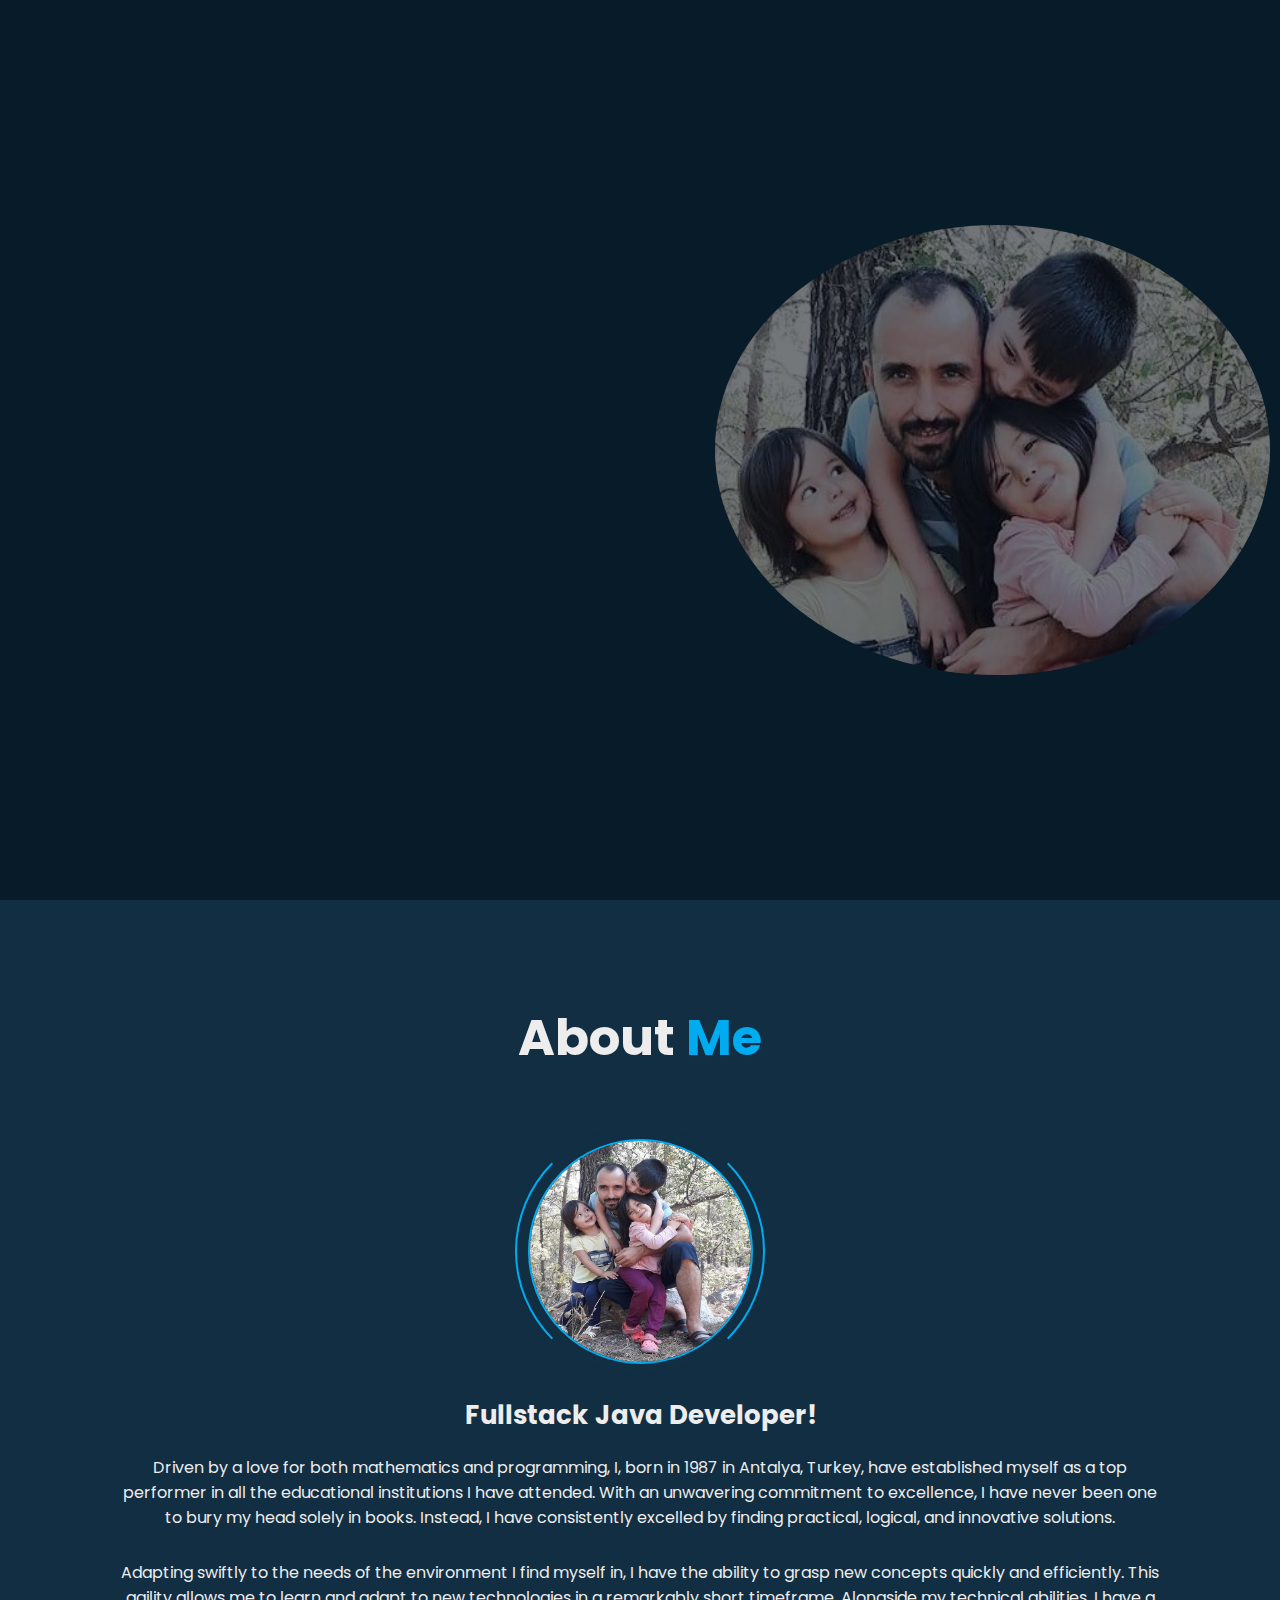
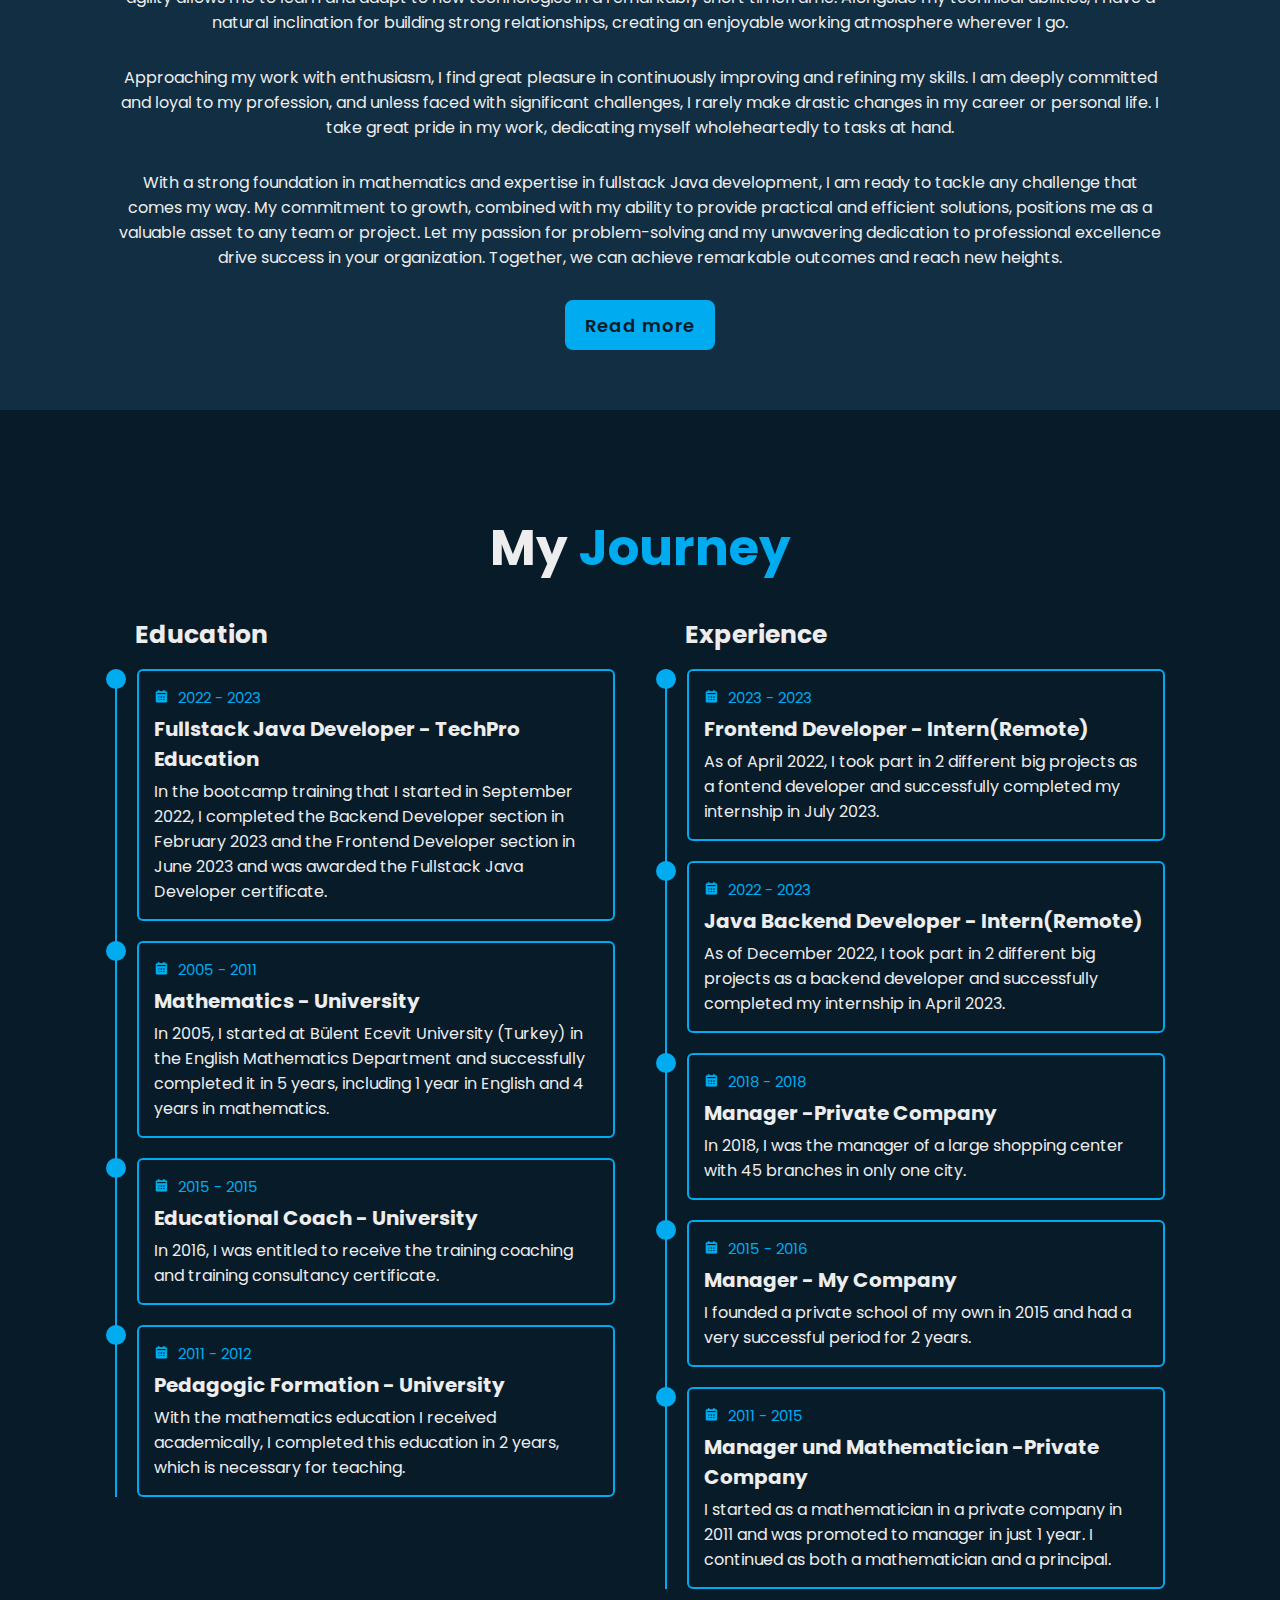
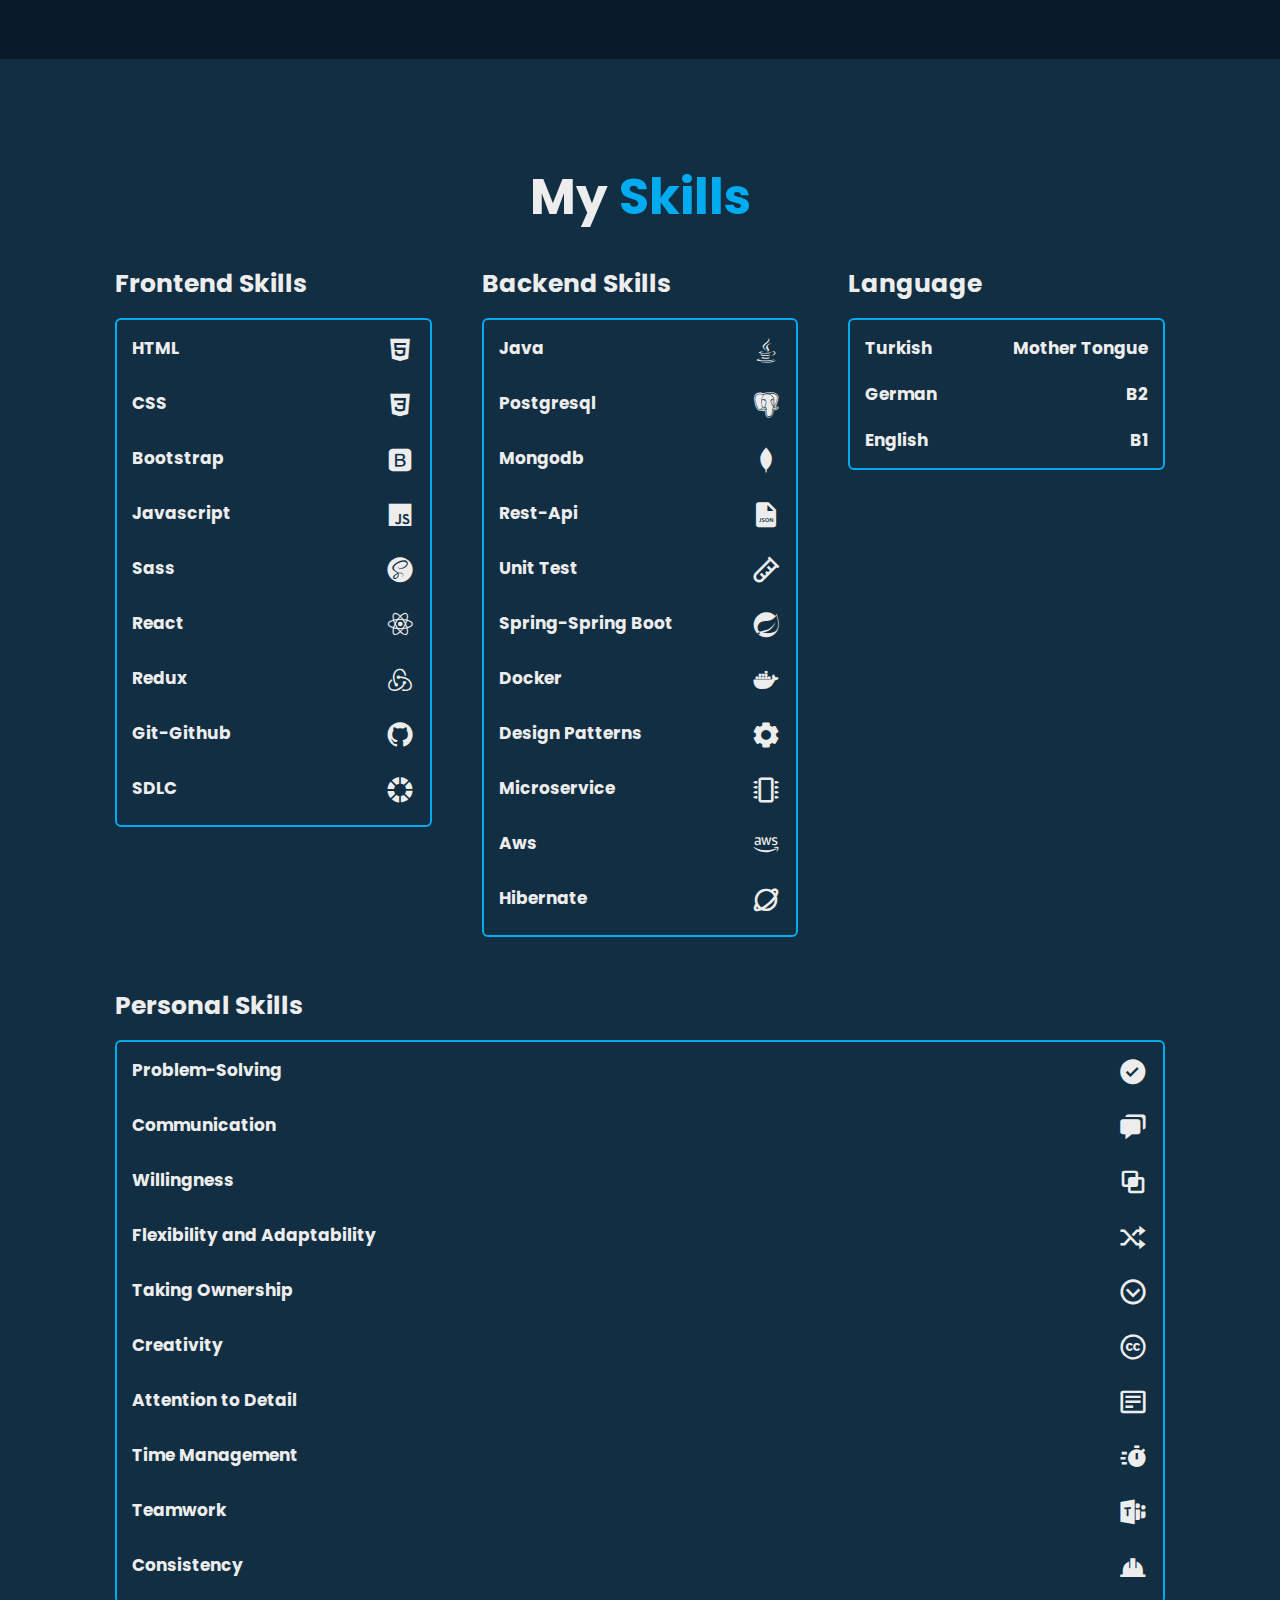
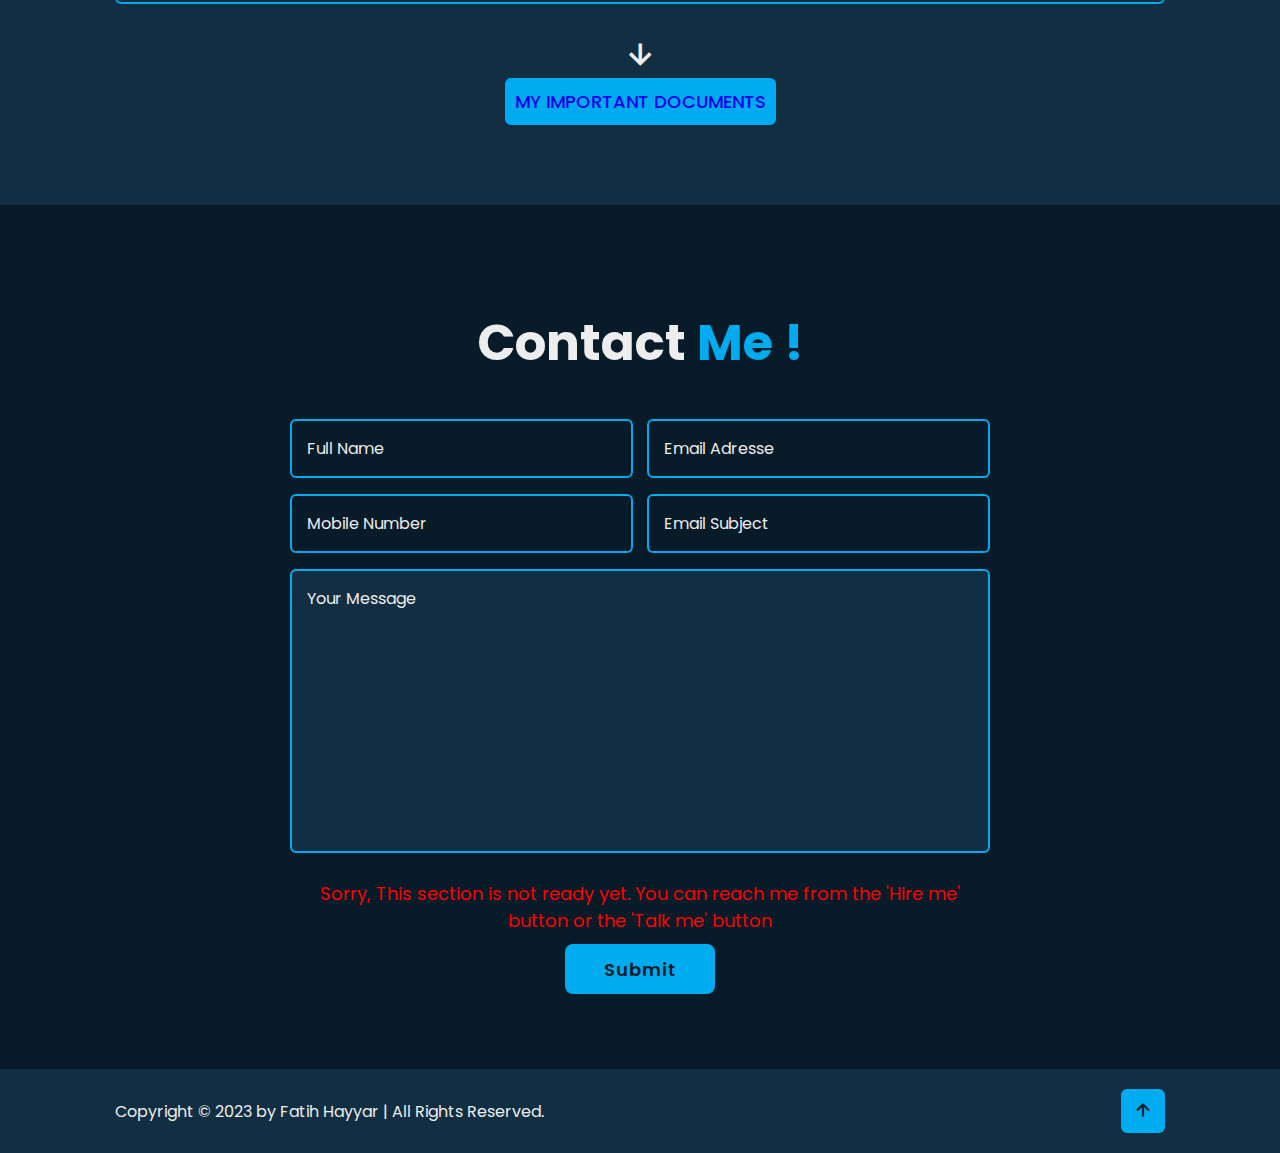
==== commit 994cae4f: "d4" ====
--- a/index.html
+++ b/index.html
@@ -203,7 +203,7 @@
                 <div class="year">
                   <i class="bx bxs-calendar"></i> 2023 - 2023
                 </div>
-                <h3>Frontend Developer - Intern(Remoot)</h3>
+                <h3>Frontend Developer - Intern(Remote)</h3>
                 <p>
                   As of April 2022, I took part in 2 different big projects
                   as a fontend developer and successfully completed my
@@ -217,7 +217,7 @@
                 <div class="year">
                   <i class="bx bxs-calendar"></i> 2022 - 2023
                 </div>
-                <h3>Java Backend Developer - Intern(Remoot)</h3>
+                <h3>Java Backend Developer - Intern(Remote)</h3>
                 <p>
                   As of December 2022, I took part in 2 different big projects
                   as a backend developer and successfully completed my
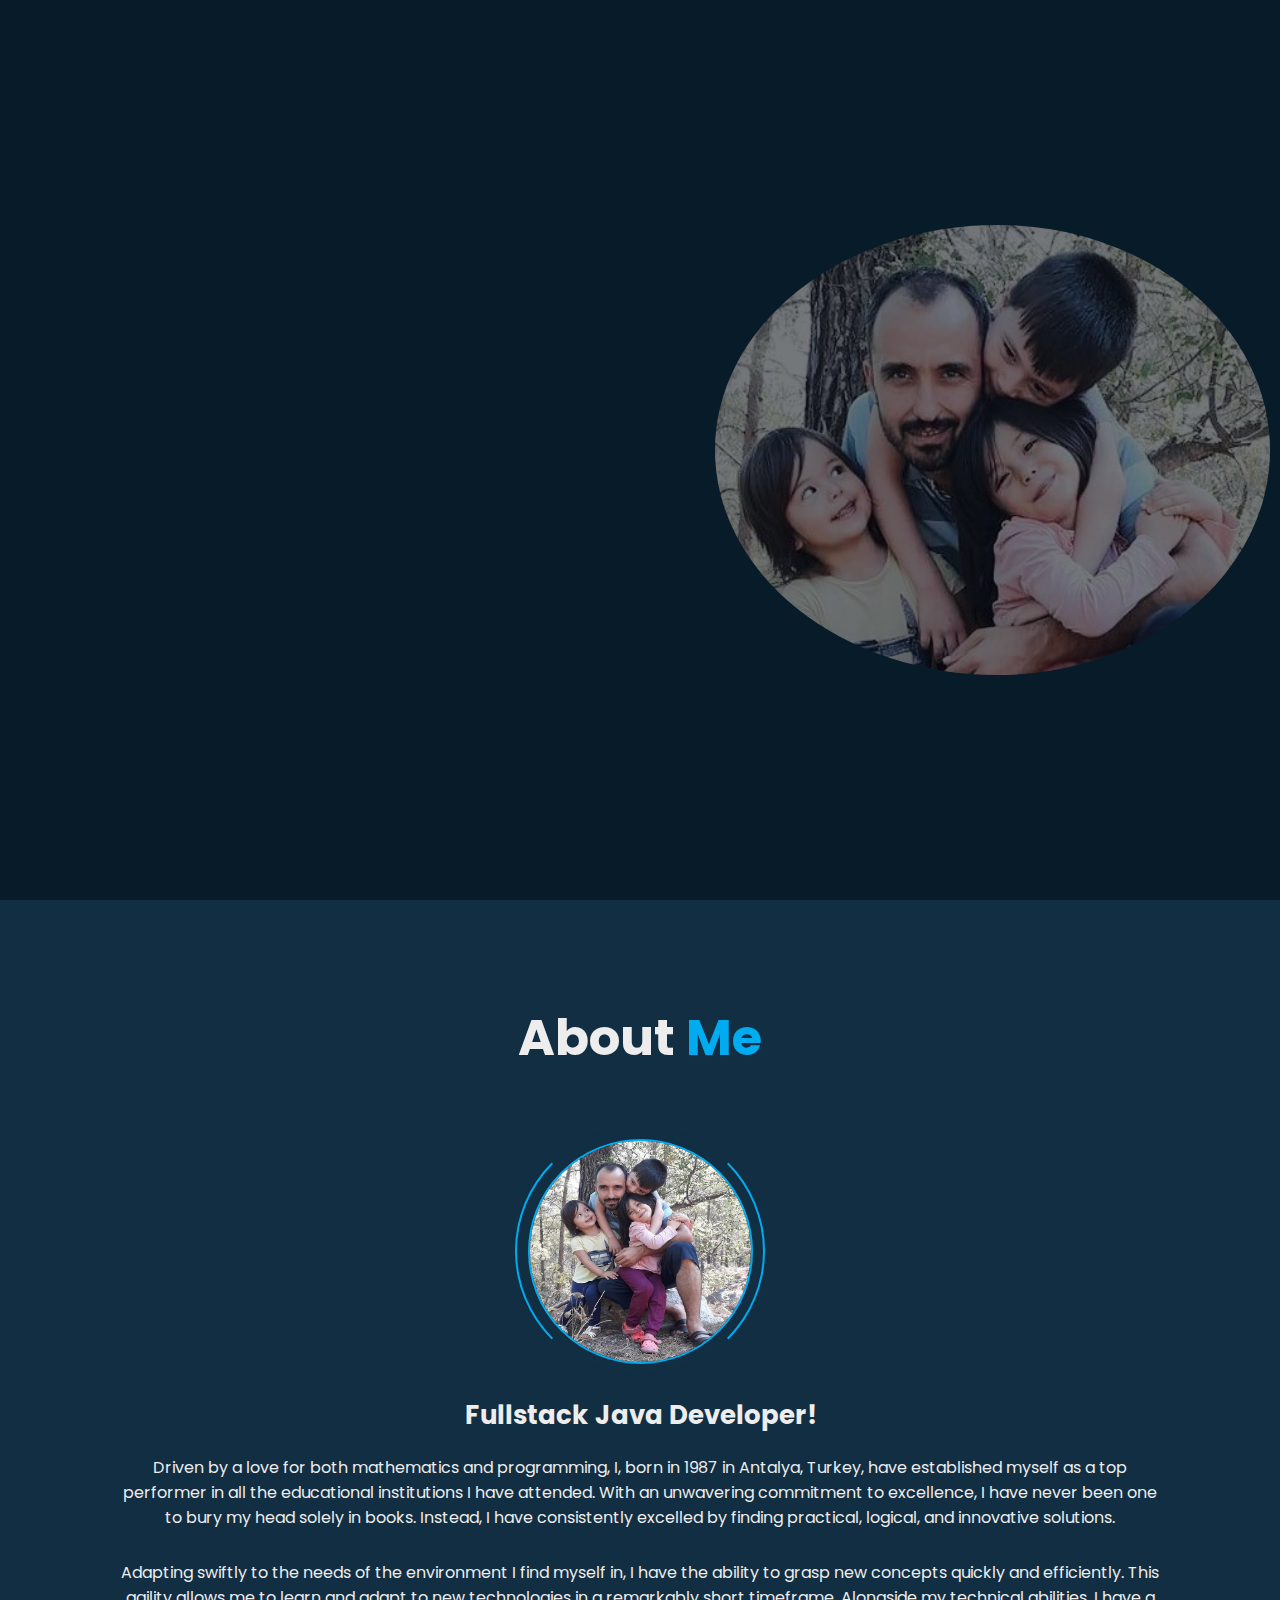
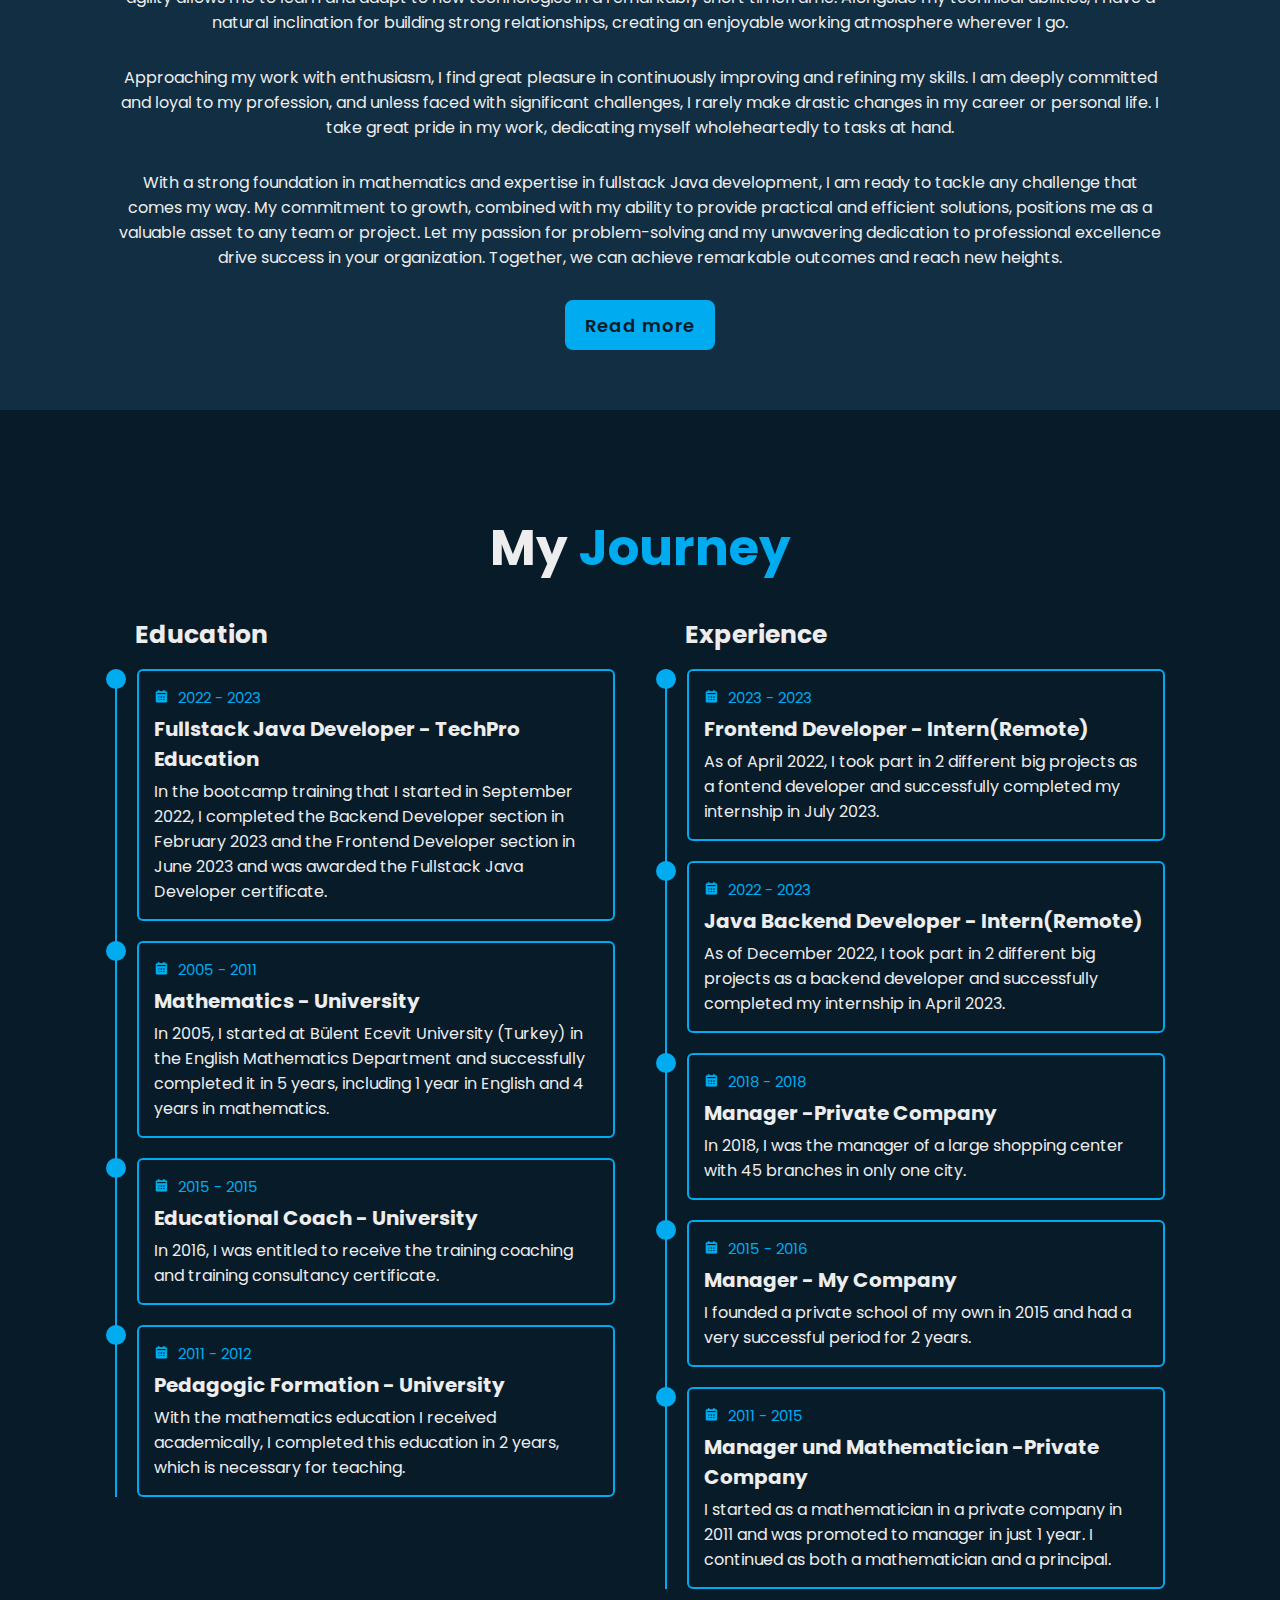
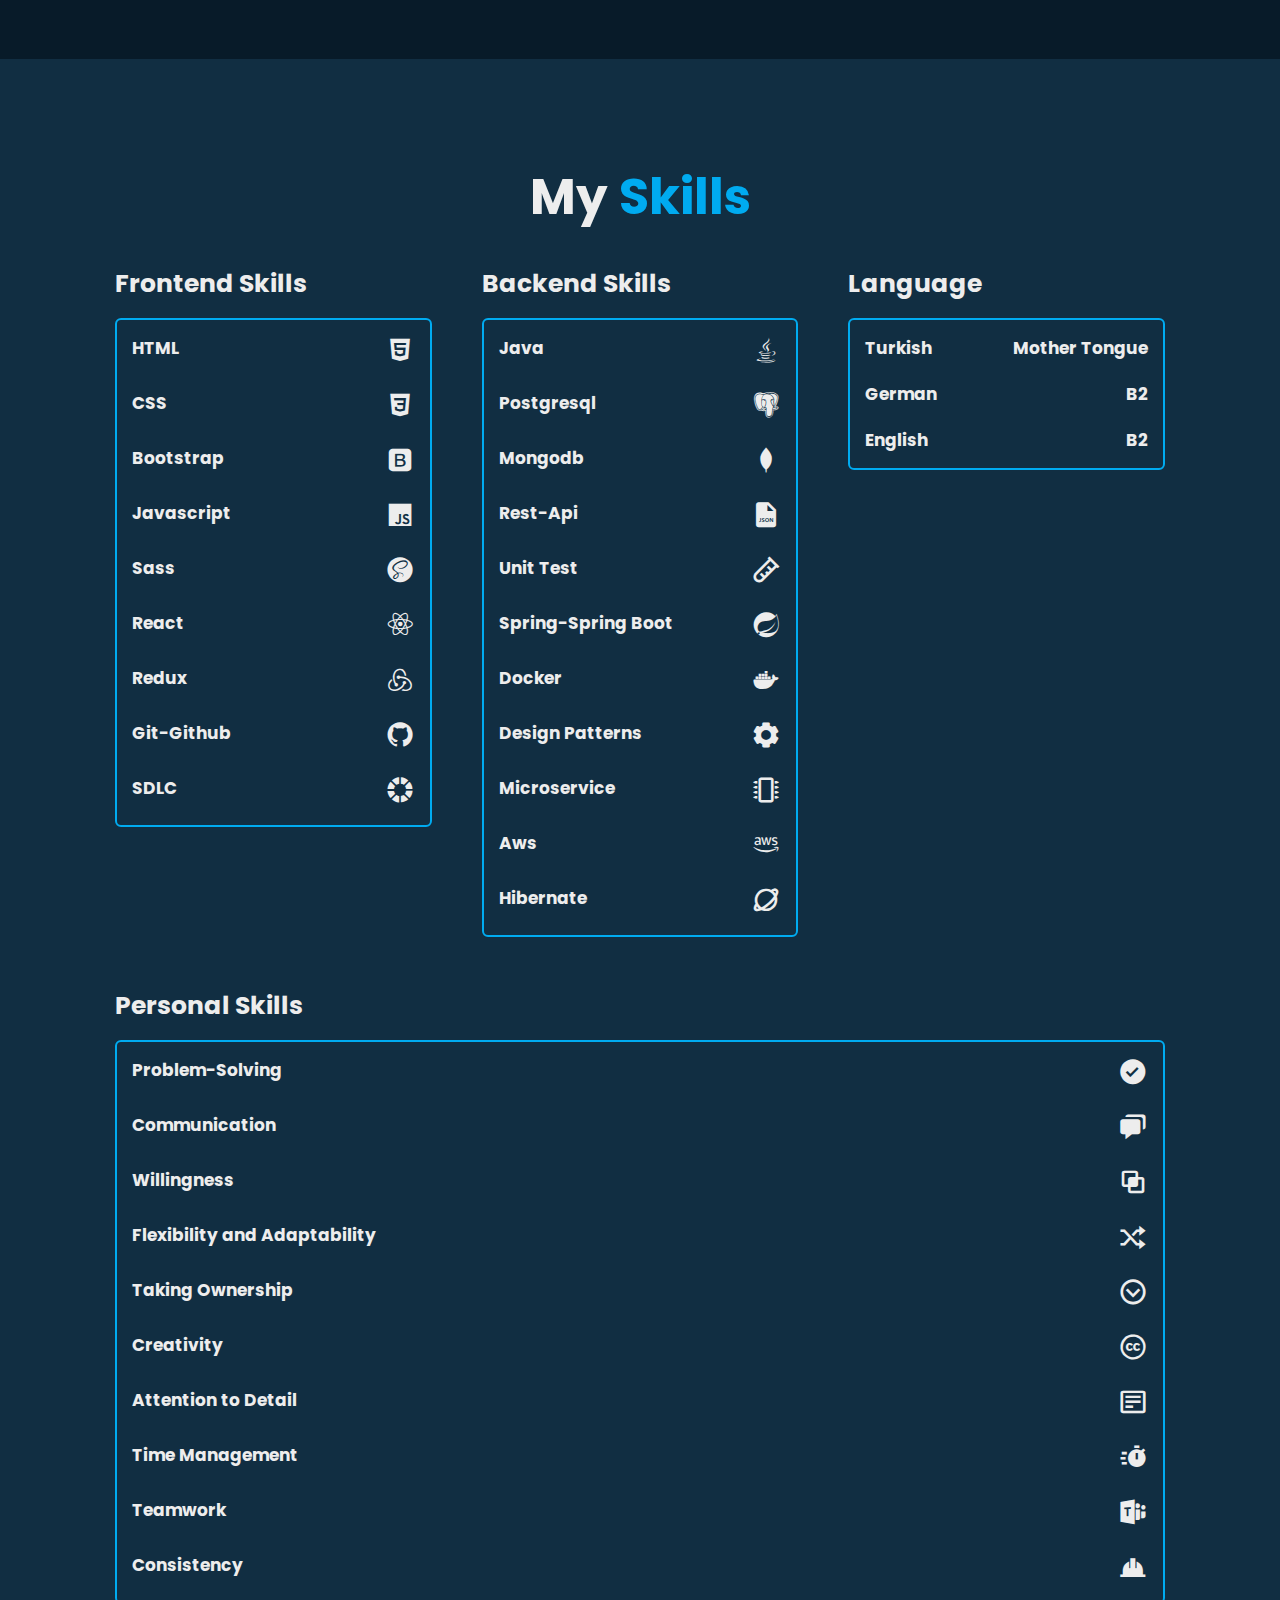
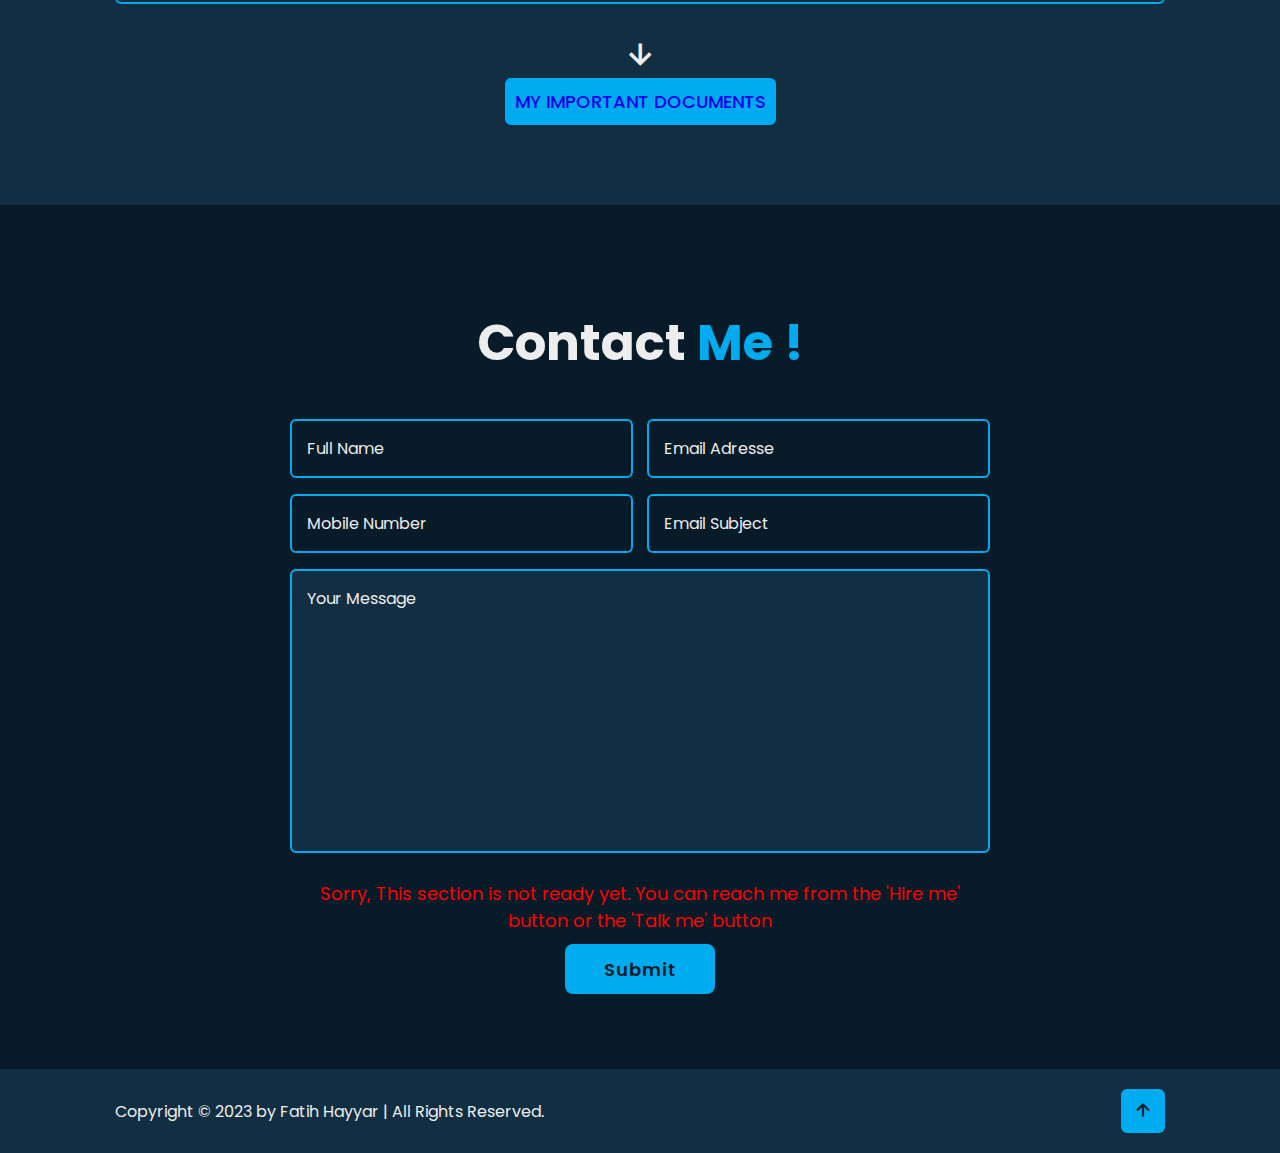
==== commit 9fa3f5ff: "last" ====
--- a/index.html
+++ b/index.html
@@ -205,9 +205,9 @@
                 </div>
                 <h3>Frontend Developer - Intern(Remote)</h3>
                 <p>
-                  As of April 2022, I took part in 2 different big projects
-                  as a fontend developer and successfully completed my
-                  internship in July 2023.
+                  As of April 2022, I took part in 2 different big projects as a
+                  fontend developer and successfully completed my internship in
+                  July 2023.
                 </p>
               </div>
             </div>
@@ -278,41 +278,58 @@
           <div class="skills-box">
             <div class="skills-content">
               <div class="progress">
-                <h3>HTML <span><i class='bx bxl-html5'></i></span></h3>
-              </div>
-
-              <div class="progress">
-                <h3>CSS <span><i class='bx bxl-css3' ></i></span></h3>
-              </div>
-
-              <div class="progress">
-                <h3>Bootstrap <span><i class='bx bxl-bootstrap' ></i></span></h3>
-              </div>
-
-              <div class="progress">
-                <h3>Javascript <span><i class='bx bxl-javascript' ></i></span></h3>
-              </div>
-
-              <div class="progress">
-                <h3>Sass <span><i class='bx bxl-sass' ></i></span></h3>
-              </div>
-
-              <div class="progress">
-                <h3>React <span><i class='bx bxl-react' ></i></span></h3>
-              </div>
-              
-              <div class="progress">
-                <h3>Redux <span><i class='bx bxl-redux' ></i></span></h3>
-              </div>
-
-              <div class="progress">
-                <h3>Git-Github <span><i class='bx bxl-github'></i></span></h3>
-              </div>
-
-              <div class="progress">
-                <h3>SDLC<span><i class='bx bxs-color' ></i></span></h3>
-              </div>
-
+                <h3>
+                  HTML <span><i class="bx bxl-html5"></i></span>
+                </h3>
+              </div>
+
+              <div class="progress">
+                <h3>
+                  CSS <span><i class="bx bxl-css3"></i></span>
+                </h3>
+              </div>
+
+              <div class="progress">
+                <h3>
+                  Bootstrap <span><i class="bx bxl-bootstrap"></i></span>
+                </h3>
+              </div>
+
+              <div class="progress">
+                <h3>
+                  Javascript <span><i class="bx bxl-javascript"></i></span>
+                </h3>
+              </div>
+
+              <div class="progress">
+                <h3>
+                  Sass <span><i class="bx bxl-sass"></i></span>
+                </h3>
+              </div>
+
+              <div class="progress">
+                <h3>
+                  React <span><i class="bx bxl-react"></i></span>
+                </h3>
+              </div>
+
+              <div class="progress">
+                <h3>
+                  Redux <span><i class="bx bxl-redux"></i></span>
+                </h3>
+              </div>
+
+              <div class="progress">
+                <h3>
+                  Git-Github <span><i class="bx bxl-github"></i></span>
+                </h3>
+              </div>
+
+              <div class="progress">
+                <h3>
+                  SDLC<span><i class="bx bxs-color"></i></span>
+                </h3>
+              </div>
             </div>
           </div>
         </div>
@@ -322,55 +339,78 @@
           <div class="skills-box">
             <div class="skills-content">
               <div class="progress">
-                <h3>Java <span><i class='bx bxl-java' ></i></span></h3>
-              </div>
-
-              <div class="progress">
-                <h3>Postgresql<span><i class='bx bxl-postgresql' ></i></span></h3>
-              </div>
-
-              <div class="progress">
-                <h3>Mongodb <span><i class='bx bxl-mongodb' ></i></span></h3>
-              </div>
-
-              <div class="progress">
-                <h3>Rest-Api<span><i class='bx bxs-file-json' ></i></span></h3>
-              </div>
-
-              <div class="progress">
-                <h3>Unit Test<span><i class='bx bx-test-tube' ></i></span></h3>
-              </div>
-              
-              <div class="progress">
-                <h3>Spring-Spring Boot<span><i class='bx bxl-spring-boot' ></i></span></h3>
-              </div>
-
-              <div class="progress">
-                <h3>Docker<span><i class='bx bxl-docker' ></i></span></h3>
-              </div>
-              
-              <div class="progress">
-                <h3>Design Patterns<span><i class='bx bxs-cog' ></i></span></h3>
-              </div>
-
-              <div class="progress">
-                <h3>Microservice<span><i class='bx bx-microchip'></i></span></h3>
-              </div>
-
-              <div class="progress">
-                <h3>Aws<span><i class='bx bxl-aws' ></i></span></h3>
-              </div>
-              
-              <div class="progress">
-                <h3>Hibernate<span><i class='bx bx-planet' ></i></span></h3>
-              </div>
-
+                <h3>
+                  Java <span><i class="bx bxl-java"></i></span>
+                </h3>
+              </div>
+
+              <div class="progress">
+                <h3>
+                  Postgresql<span><i class="bx bxl-postgresql"></i></span>
+                </h3>
+              </div>
+
+              <div class="progress">
+                <h3>
+                  Mongodb <span><i class="bx bxl-mongodb"></i></span>
+                </h3>
+              </div>
+
+              <div class="progress">
+                <h3>
+                  Rest-Api<span><i class="bx bxs-file-json"></i></span>
+                </h3>
+              </div>
+
+              <div class="progress">
+                <h3>
+                  Unit Test<span><i class="bx bx-test-tube"></i></span>
+                </h3>
+              </div>
+
+              <div class="progress">
+                <h3>
+                  Spring-Spring Boot<span
+                    ><i class="bx bxl-spring-boot"></i
+                  ></span>
+                </h3>
+              </div>
+
+              <div class="progress">
+                <h3>
+                  Docker<span><i class="bx bxl-docker"></i></span>
+                </h3>
+              </div>
+
+              <div class="progress">
+                <h3>
+                  Design Patterns<span><i class="bx bxs-cog"></i></span>
+                </h3>
+              </div>
+
+              <div class="progress">
+                <h3>
+                  Microservice<span><i class="bx bx-microchip"></i></span>
+                </h3>
+              </div>
+
+              <div class="progress">
+                <h3>
+                  Aws<span><i class="bx bxl-aws"></i></span>
+                </h3>
+              </div>
+
+              <div class="progress">
+                <h3>
+                  Hibernate<span><i class="bx bx-planet"></i></span>
+                </h3>
+              </div>
             </div>
           </div>
         </div>
 
         <div class="skills-column">
-          <h3 class="title">Language </h3>
+          <h3 class="title">Language</h3>
           <div class="skills-box">
             <div class="skills-content">
               <div class="progress language">
@@ -382,7 +422,7 @@
               </div>
 
               <div class="progress">
-                <h3>English <span>B1</span></h3>
+                <h3>English <span>B2</span></h3>
               </div>
             </div>
           </div>
@@ -393,54 +433,77 @@
           <div class="skills-box">
             <div class="skills-content">
               <div class="progress">
-                <h3>Problem-Solving<span><i class='bx bxs-check-circle'></i></span></h3>
-              </div>
-
-              <div class="progress">
-                <h3>Communication<span><i class='bx bxs-chat'></i></span></h3>
-              </div>
-
-              <div class="progress">
-                <h3>Willingness<span><i class='bx bx-intersect'></i></span></h3>
-              </div>
-
-              <div class="progress">
-                <h3>Flexibility and Adaptability<span><i class='bx bx-shuffle'></i></span></h3>
-              </div>
-
-              <div class="progress">
-                <h3>Taking Ownership<span><i class='bx bx-chevron-down-circle'></i></span></h3>
-              </div>
-
-              <div class="progress">
-                <h3>Creativity<span><i class='bx bxl-creative-commons'></i></span></h3>
-              </div>
-
-              <div class="progress">
-                <h3>Attention to Detail<span><i class='bx bx-detail' ></i></span></h3>
-              </div>
-
-              <div class="progress">
-                <h3>Time Management<span><i class='bx bxs-timer' ></i></span></h3>
-              </div>
-
-              <div class="progress">
-                <h3>Teamwork<span><i class='bx bxl-microsoft-teams' ></i></span></h3>
-              </div>
-
-              <div class="progress">
-                <h3>Consistency<span><i class='bx bxs-hard-hat' ></i></span></h3>
-              </div>
-
-            </div>
-          </div>
-        </div>
-
+                <h3>
+                  Problem-Solving<span
+                    ><i class="bx bxs-check-circle"></i
+                  ></span>
+                </h3>
+              </div>
+
+              <div class="progress">
+                <h3>
+                  Communication<span><i class="bx bxs-chat"></i></span>
+                </h3>
+              </div>
+
+              <div class="progress">
+                <h3>
+                  Willingness<span><i class="bx bx-intersect"></i></span>
+                </h3>
+              </div>
+
+              <div class="progress">
+                <h3>
+                  Flexibility and Adaptability<span
+                    ><i class="bx bx-shuffle"></i
+                  ></span>
+                </h3>
+              </div>
+
+              <div class="progress">
+                <h3>
+                  Taking Ownership<span
+                    ><i class="bx bx-chevron-down-circle"></i
+                  ></span>
+                </h3>
+              </div>
+
+              <div class="progress">
+                <h3>
+                  Creativity<span><i class="bx bxl-creative-commons"></i></span>
+                </h3>
+              </div>
+
+              <div class="progress">
+                <h3>
+                  Attention to Detail<span><i class="bx bx-detail"></i></span>
+                </h3>
+              </div>
+
+              <div class="progress">
+                <h3>
+                  Time Management<span><i class="bx bxs-timer"></i></span>
+                </h3>
+              </div>
+
+              <div class="progress">
+                <h3>
+                  Teamwork<span><i class="bx bxl-microsoft-teams"></i></span>
+                </h3>
+              </div>
+
+              <div class="progress">
+                <h3>
+                  Consistency<span><i class="bx bxs-hard-hat"></i></span>
+                </h3>
+              </div>
+            </div>
+          </div>
+        </div>
       </div>
       <div class="footer-iconTop document">
-        <p><i class='bx bx-down-arrow-alt bx-flashing' ></i></p>
+        <p><i class="bx bx-down-arrow-alt bx-flashing"></i></p>
         <a href="myDocument.html" target="_blank">MY IMPORTANT DOCUMENTS</a>
-        
       </div>
     </section>
 
@@ -477,7 +540,10 @@
           ></textarea>
           <span class="focus"></span>
         </div>
-        <p class="notfall">Sorry, This section is not ready yet. You can reach me from the 'Hire me' button or the 'Talk me' button</p>
+        <p class="notfall">
+          Sorry, This section is not ready yet. You can reach me from the 'Hire
+          me' button or the 'Talk me' button
+        </p>
         <div class="btn-box btns">
           <button type="submit" class="btn kayan">Submit</button>
         </div>
@@ -490,7 +556,6 @@
       </div>
       <div class="footer-iconTop">
         <a href="#"><i class="bx bx-up-arrow-alt"></i></a>
-        
       </div>
     </footer>
 
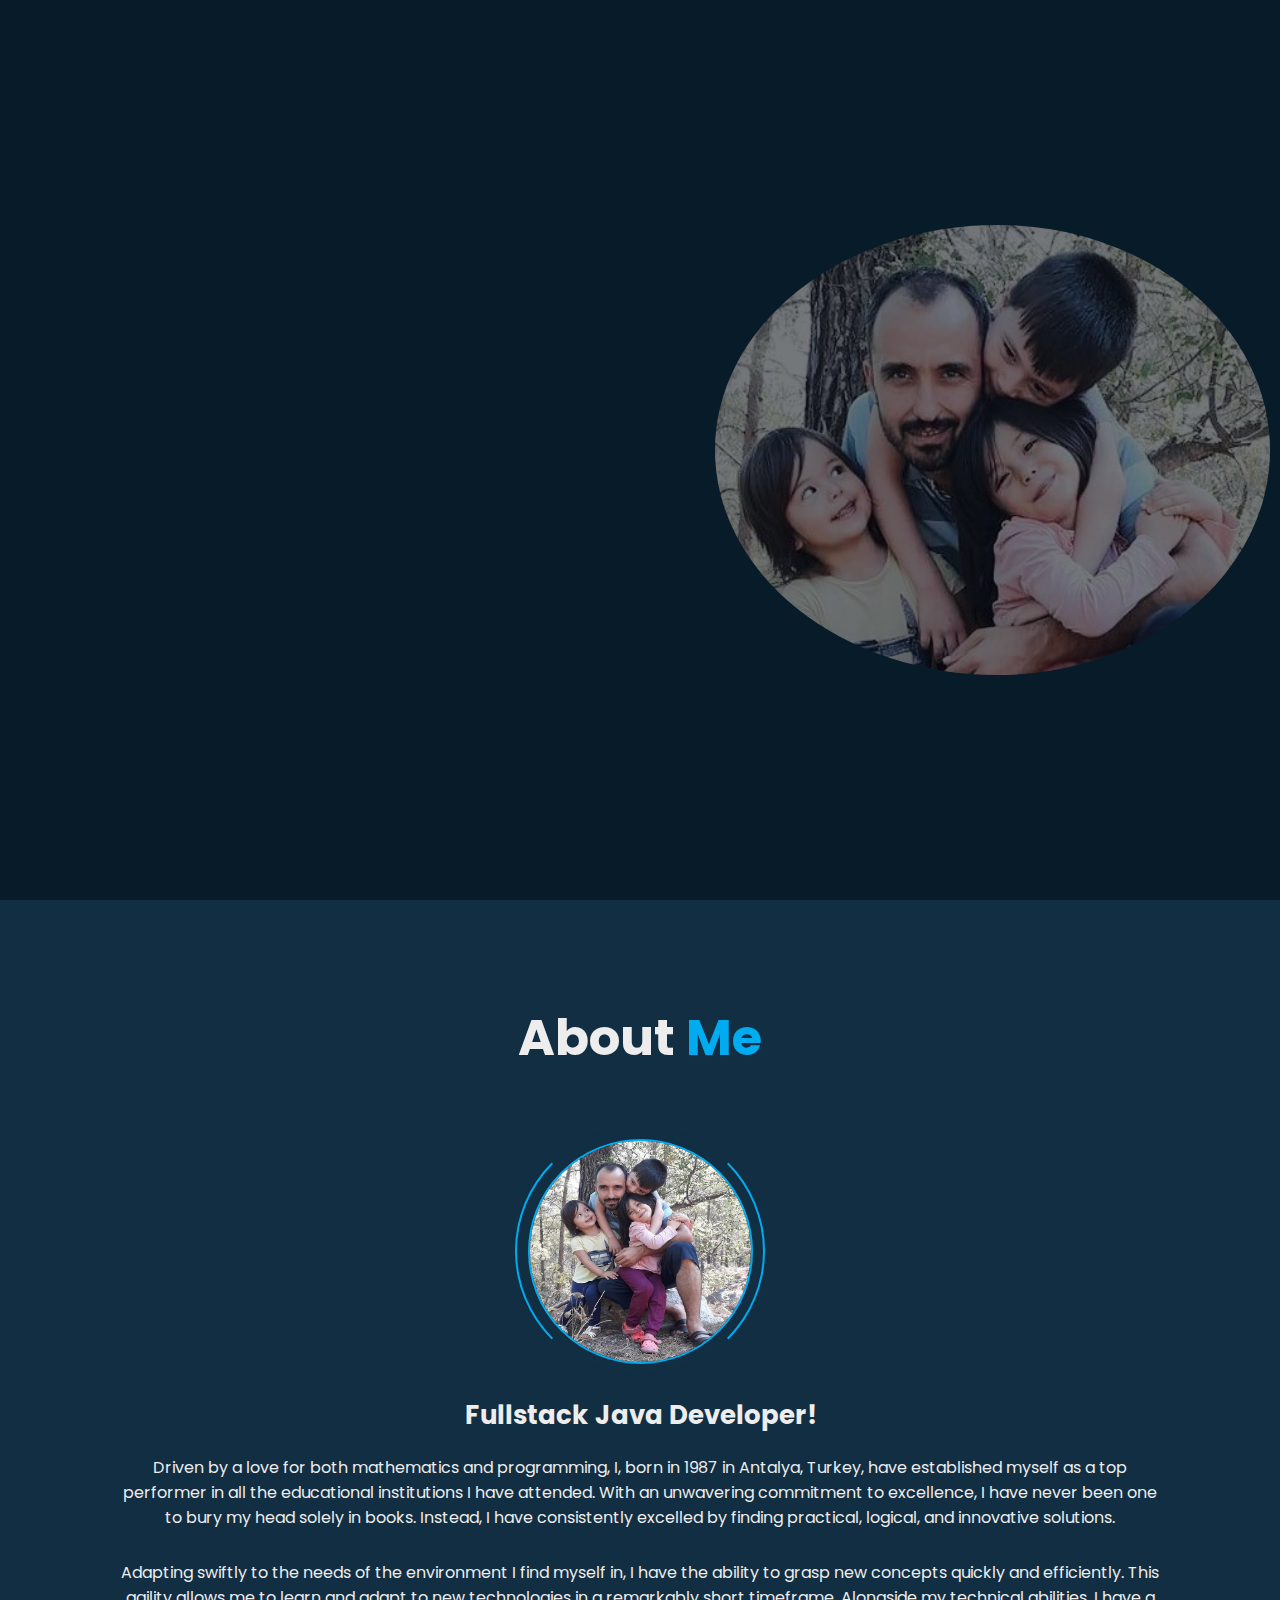
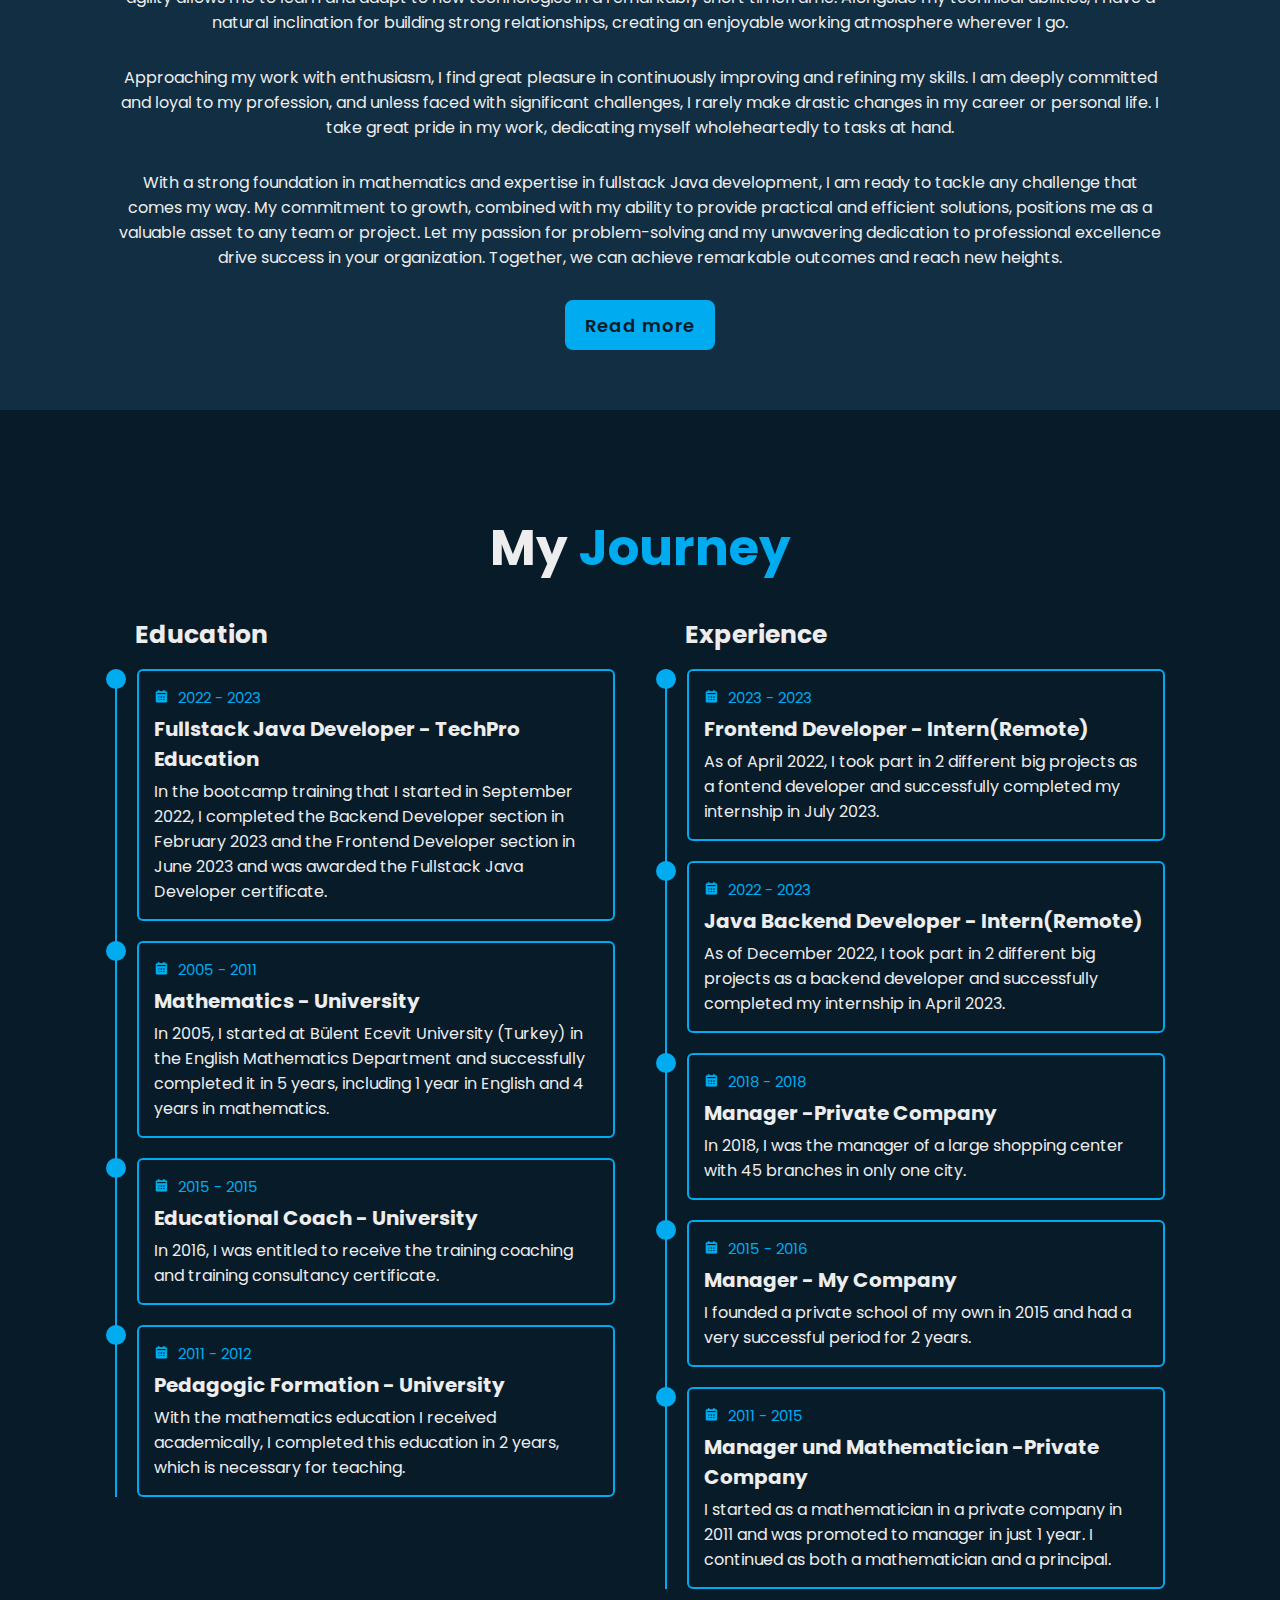
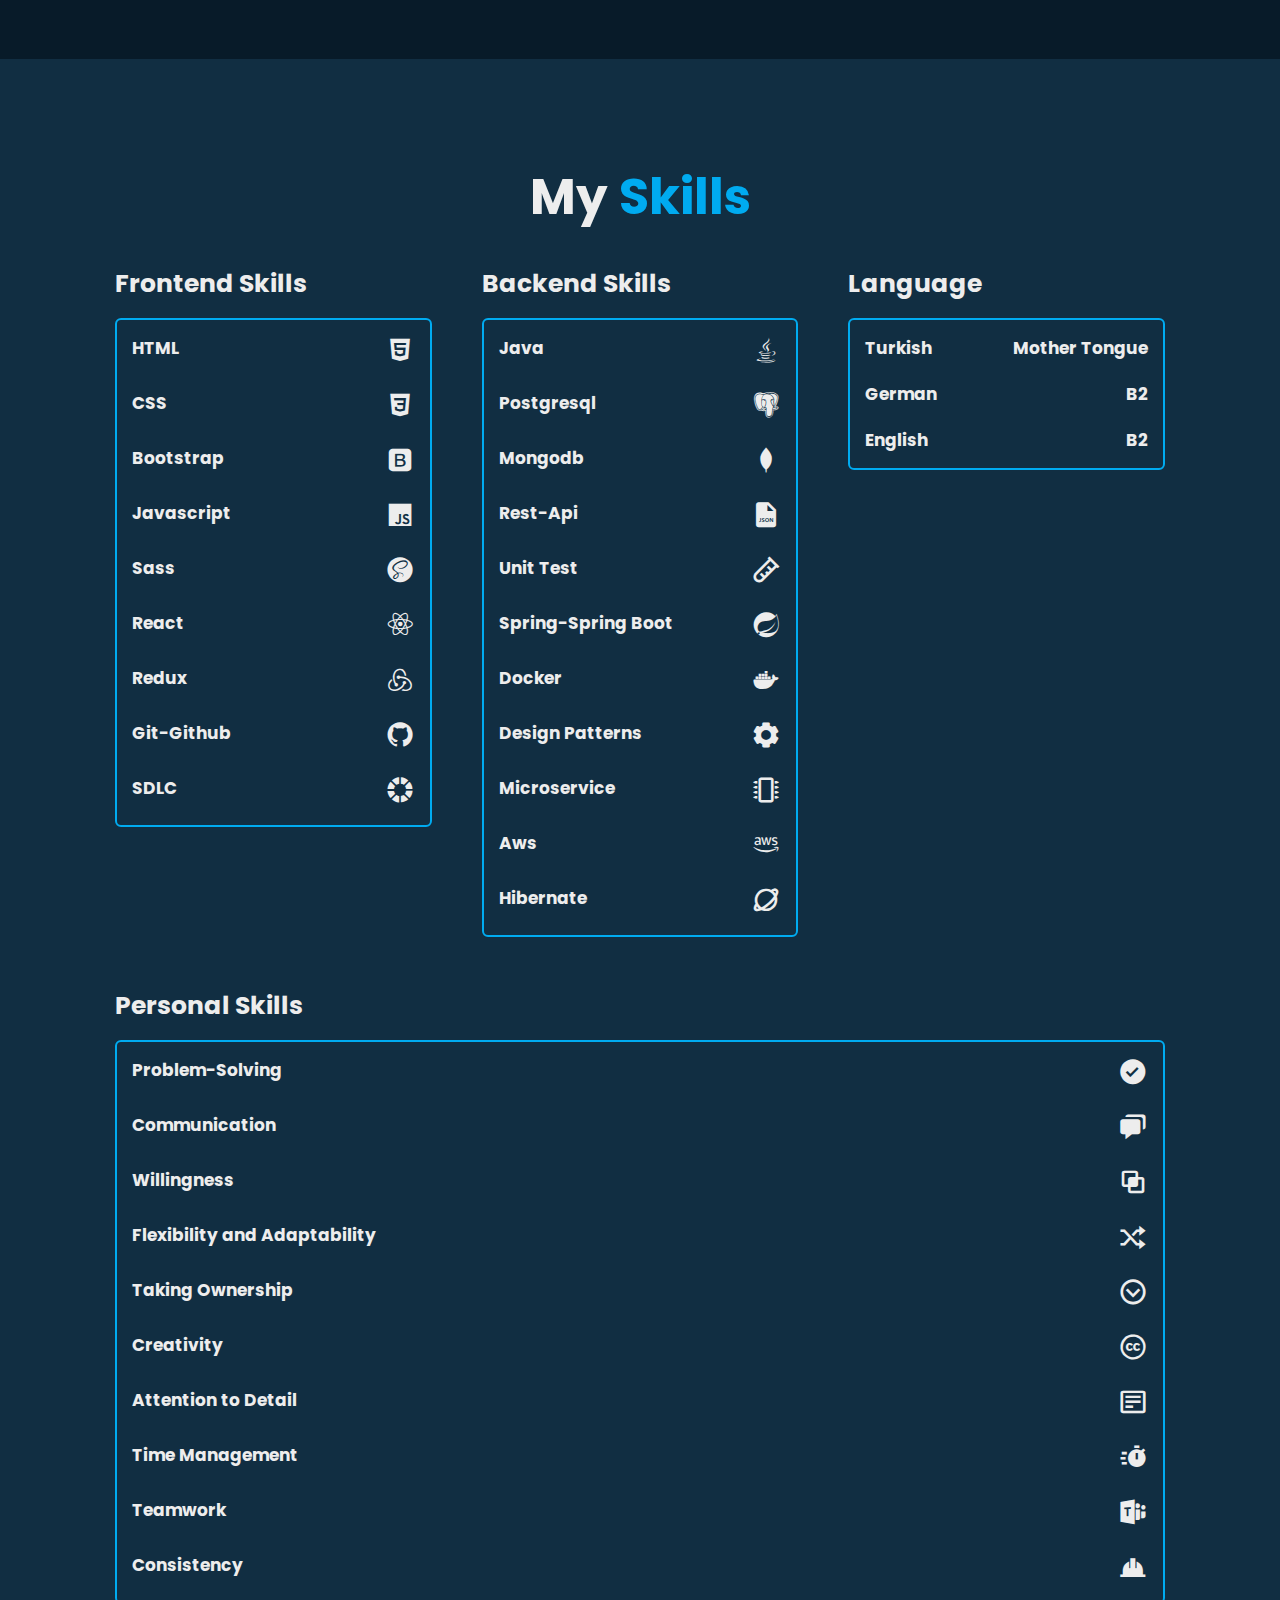
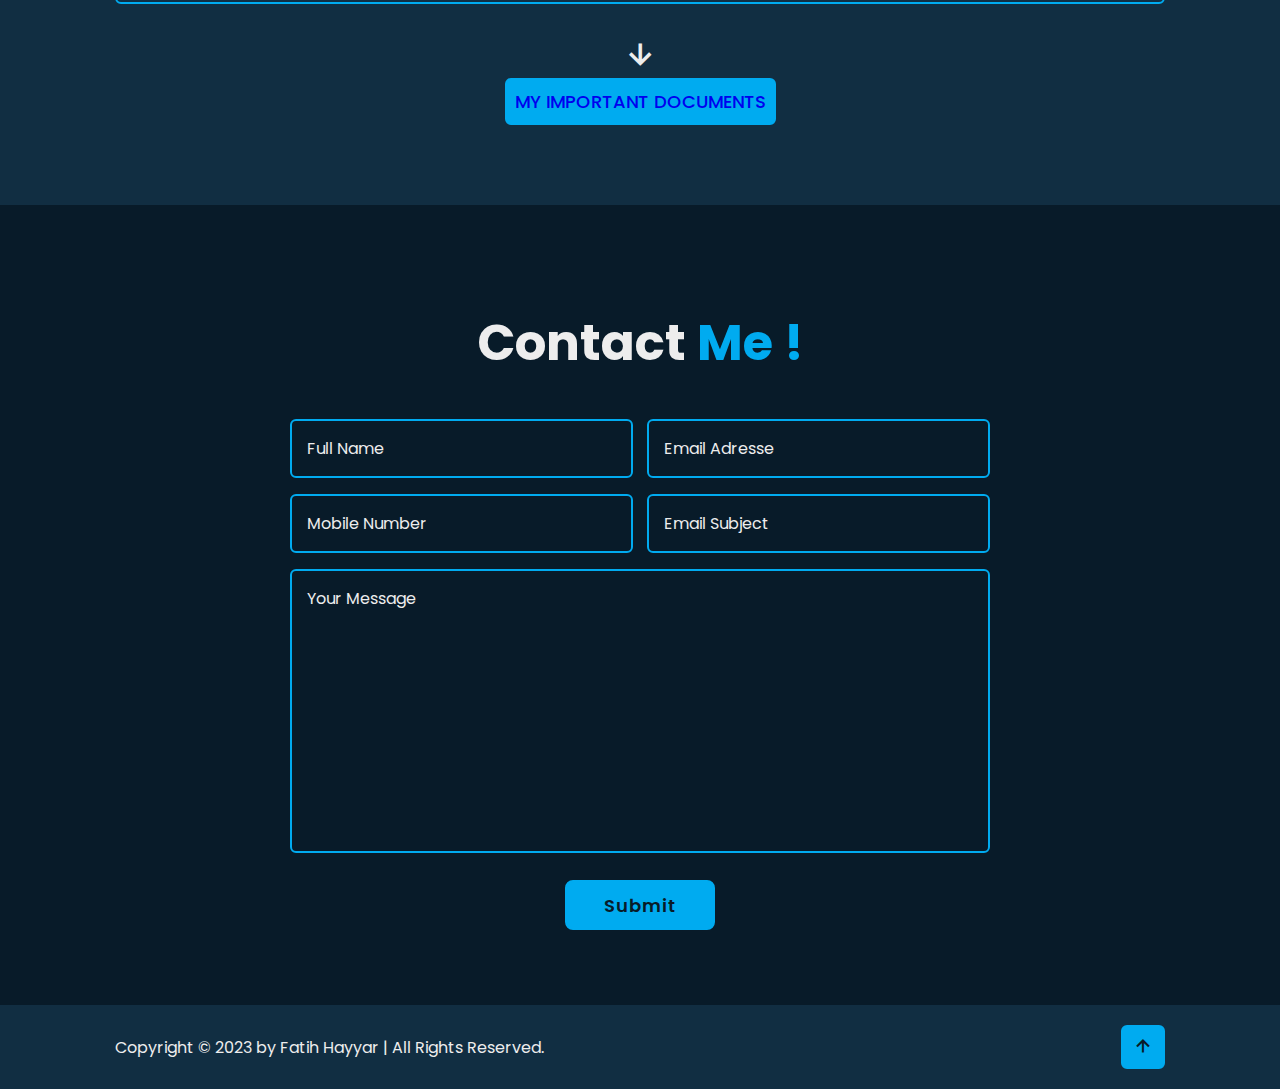
==== commit 90ae7fbd: "last" ====
--- a/index.html
+++ b/index.html
@@ -509,28 +509,28 @@
 
     <section class="contact" id="contact">
       <h2 class="heading">Contact <span>Me !</span></h2>
-      <form action="#">
+      <form action="https://fatihhayyar.vercel.app/" id="myForm">
         <div class="input-box">
           <div class="input-field">
-            <input type="text" placeholder="Full Name" required />
-            <span class="focus"></span>
+            <input class="name" type="text" placeholder="Full Name" required />
+            <span class="name-focus"></span>
           </div>
           <div class="input-field">
-            <input type="email" placeholder="Email Adresse" required />
-            <span class="focus"></span>
+            <input class="email" type="email" placeholder="Email Adresse" required />
+            <span class="email-focus"></span>
           </div>
         </div>
         <div class="input-box">
           <div class="input-field">
-            <input type="number" placeholder="Mobile Number" required />
-            <span class="focus"></span>
+            <input class="number" type="number" placeholder="Mobile Number" required />
+            <span class="number-focus"></span>
           </div>
           <div class="input-field">
-            <input type="text" placeholder="Email Subject" required />
-            <span class="focus"></span>
-          </div>
-        </div>
-        <div class="textarea-field">
+            <input class="subject" type="text" placeholder="Email Subject" required />
+            <span class="subject-focus"></span>
+          </div>
+        </div>
+        <div class="textarea-field message">
           <textarea
             name=""
             id=""
@@ -538,12 +538,9 @@
             rows="10"
             placeholder="Your Message"
           ></textarea>
-          <span class="focus"></span>
-        </div>
-        <p class="notfall">
-          Sorry, This section is not ready yet. You can reach me from the 'Hire
-          me' button or the 'Talk me' button
-        </p>
+          <span class="message-focus"></span>
+        </div>
+      
         <div class="btn-box btns">
           <button type="submit" class="btn kayan">Submit</button>
         </div>
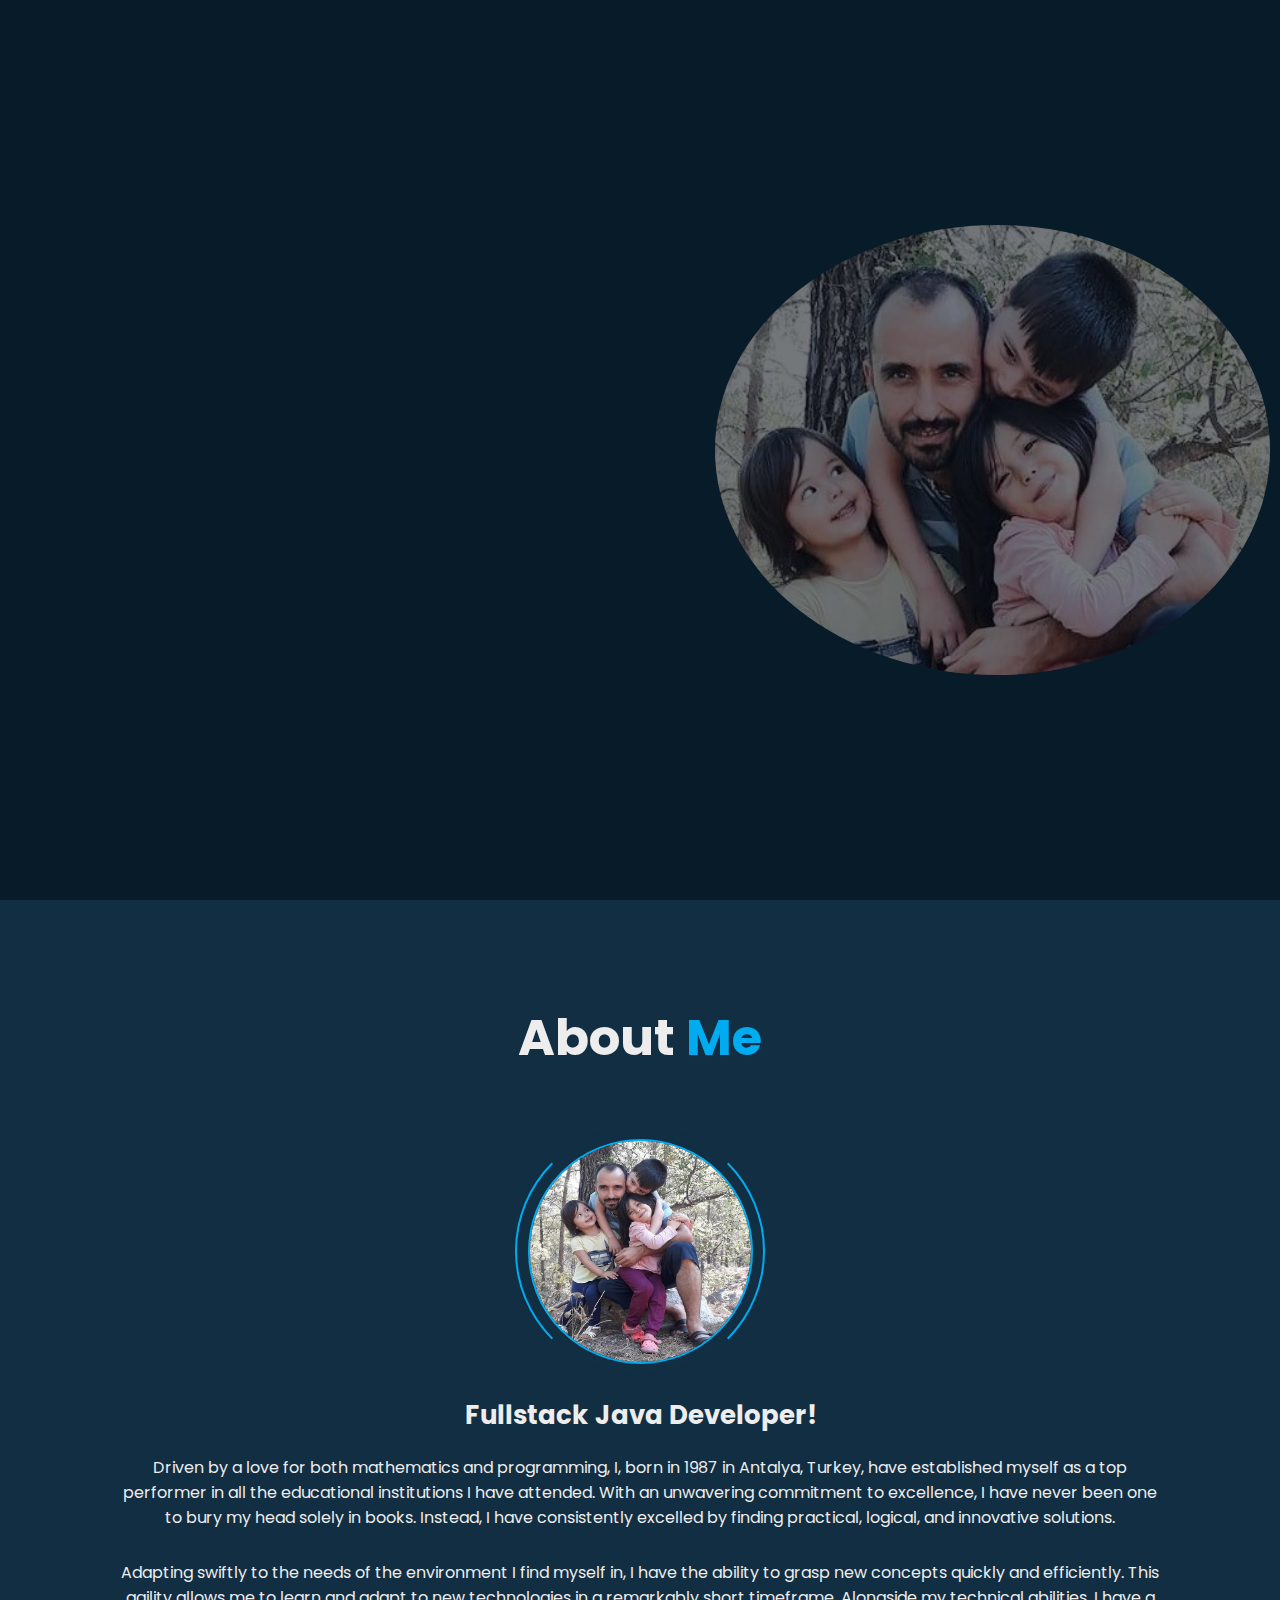
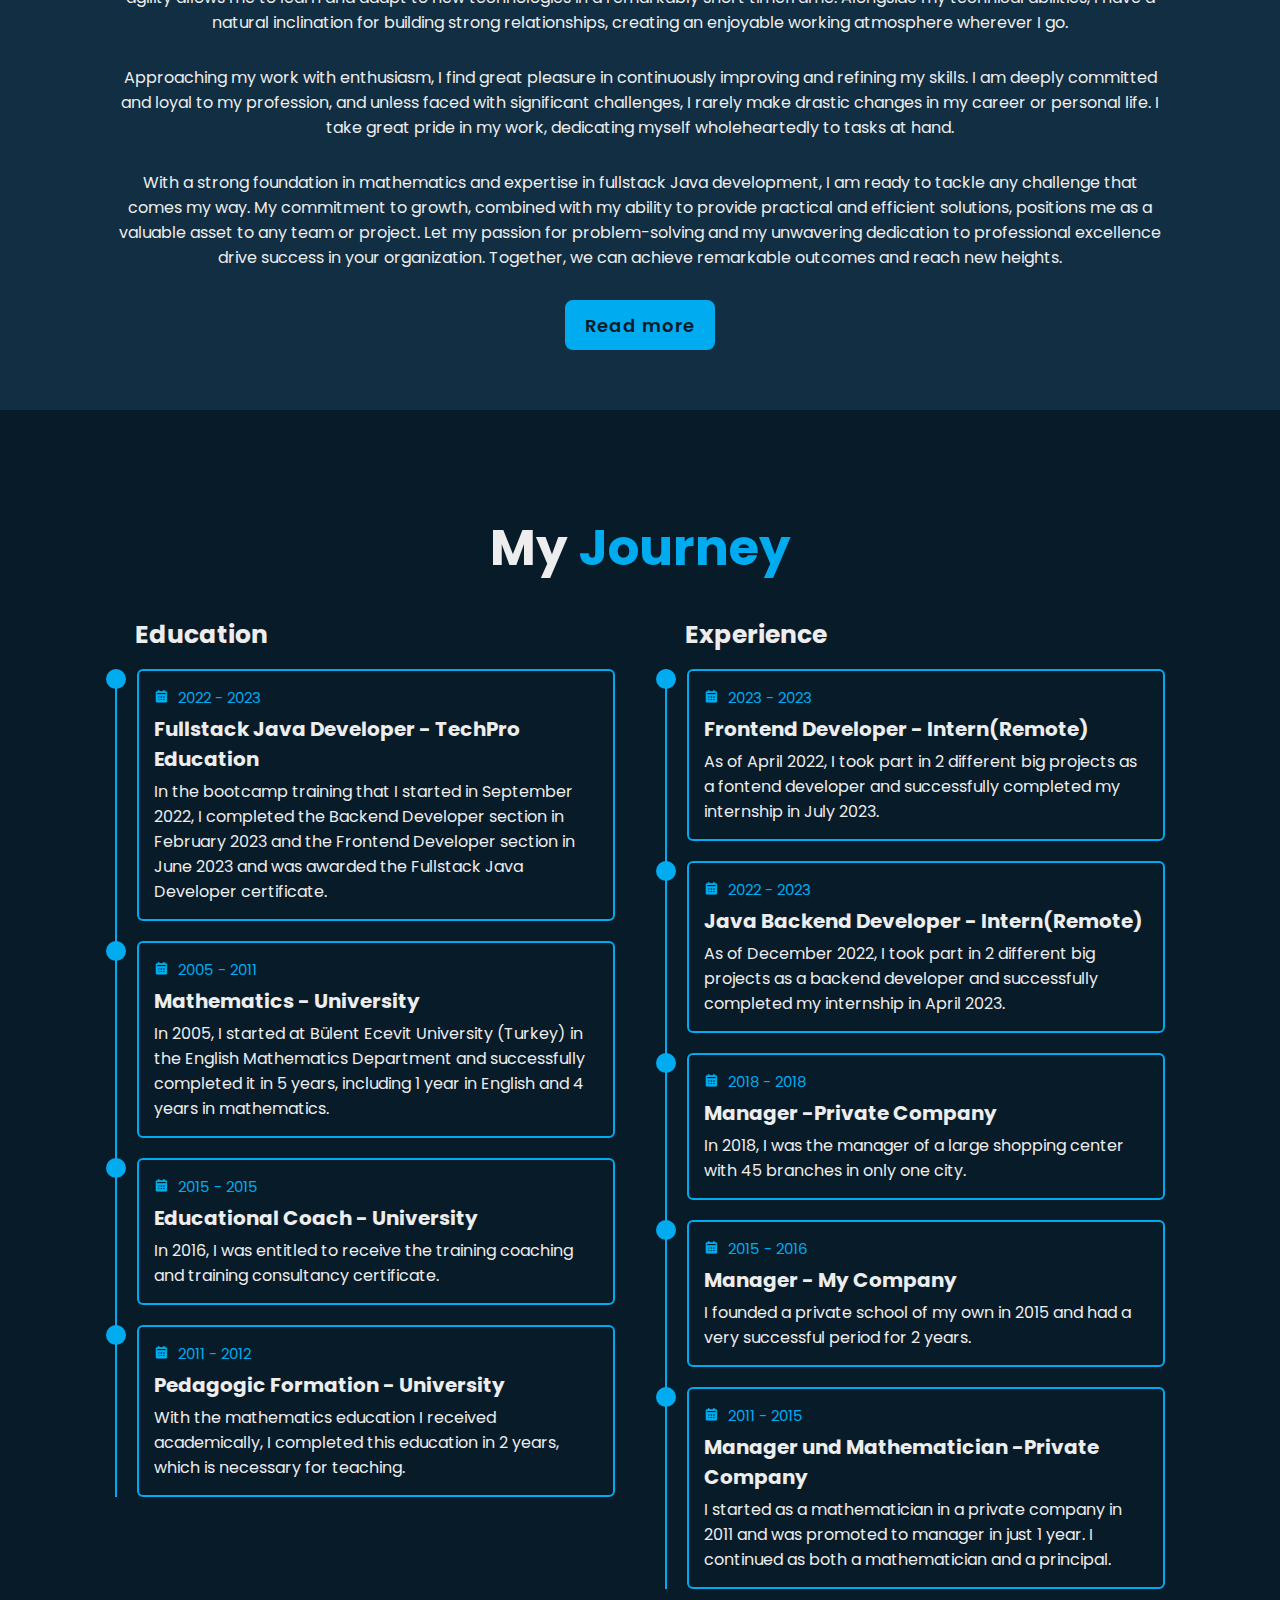
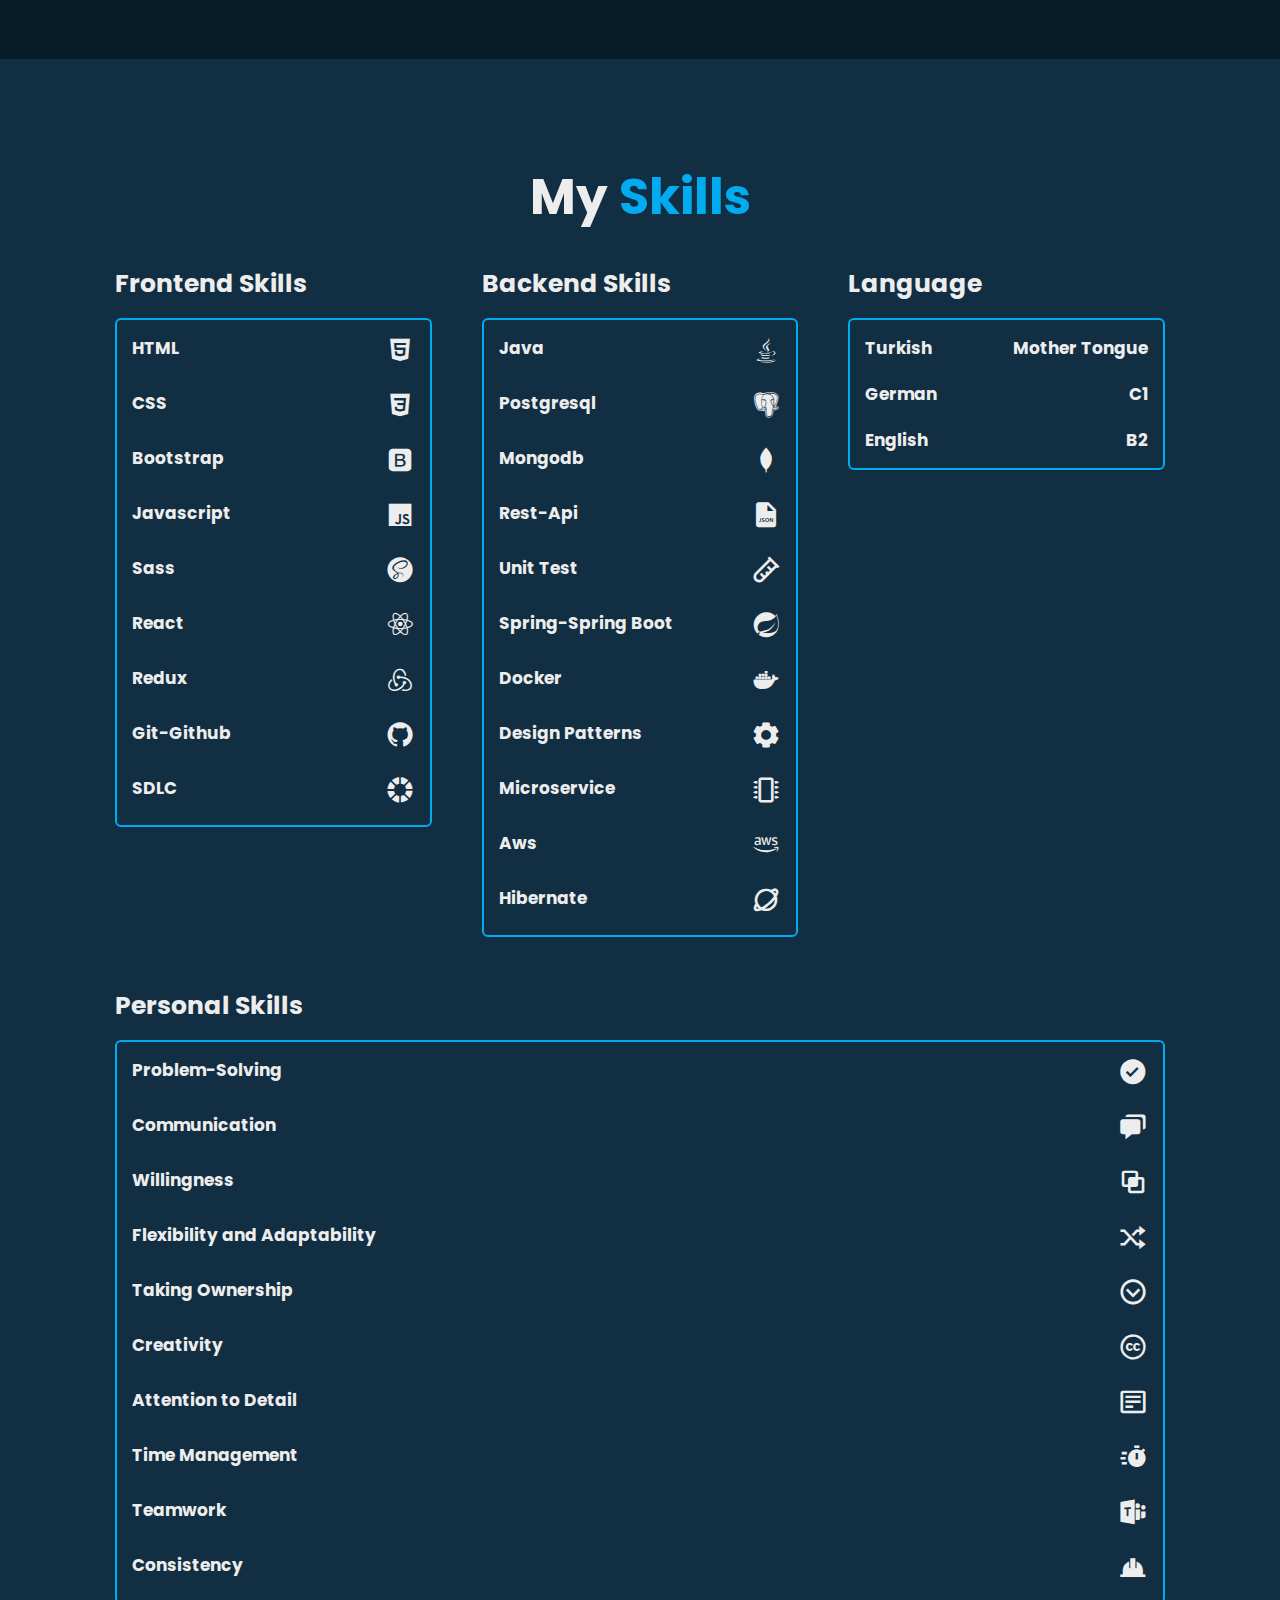
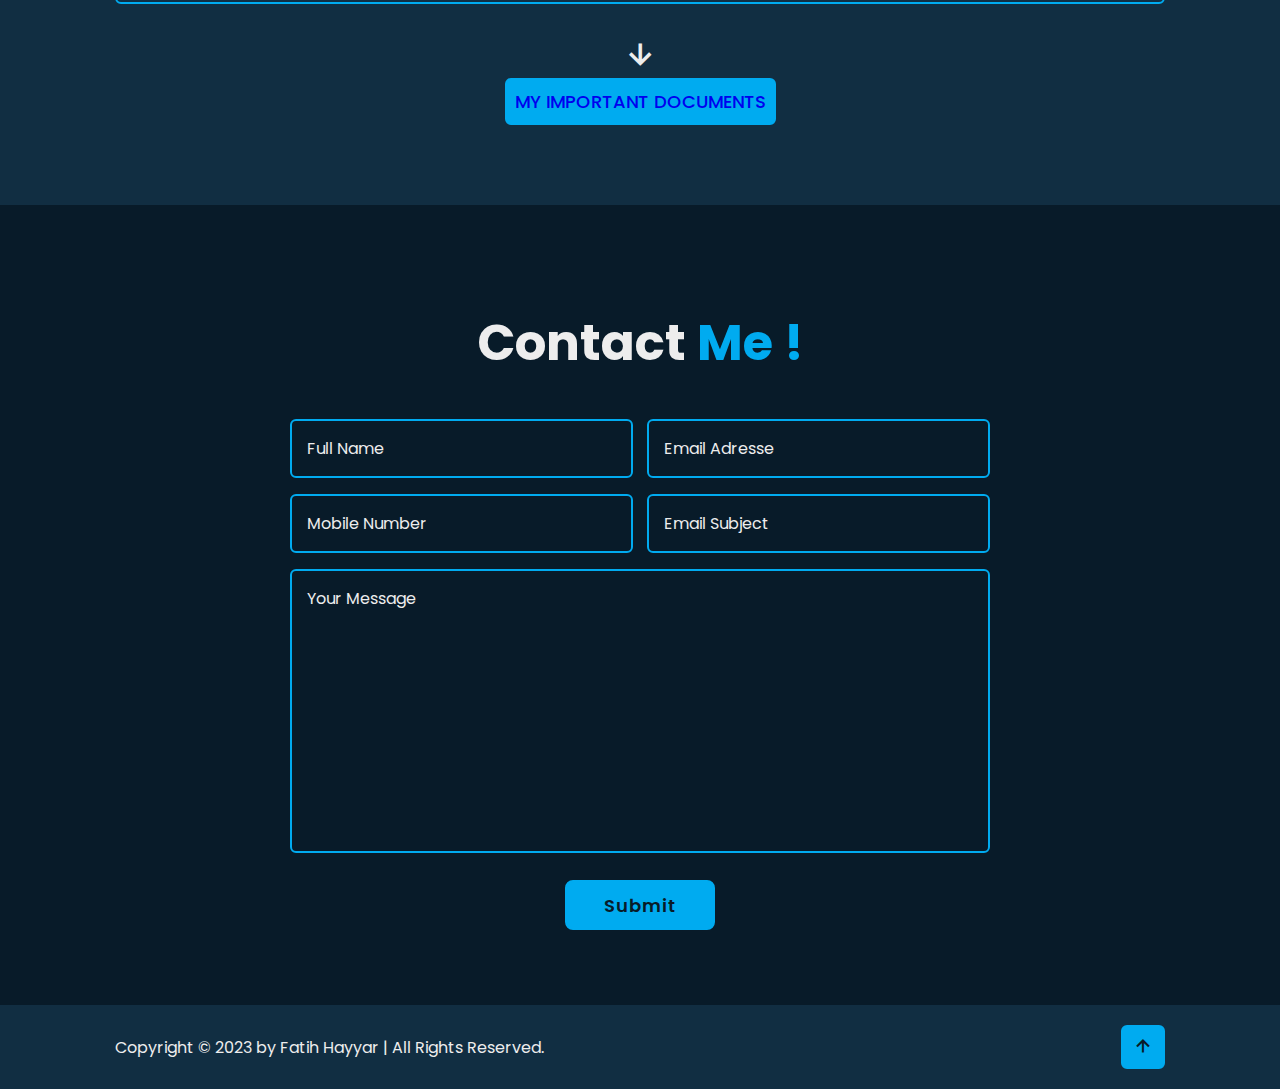
==== commit 5f2441af: "edit6" ====
--- a/index.html
+++ b/index.html
@@ -418,7 +418,7 @@
               </div>
 
               <div class="progress">
-                <h3>German<span>B2</span></h3>
+                <h3>German<span>C1</span></h3>
               </div>
 
               <div class="progress">
@@ -516,17 +516,32 @@
             <span class="name-focus"></span>
           </div>
           <div class="input-field">
-            <input class="email" type="email" placeholder="Email Adresse" required />
+            <input
+              class="email"
+              type="email"
+              placeholder="Email Adresse"
+              required
+            />
             <span class="email-focus"></span>
           </div>
         </div>
         <div class="input-box">
           <div class="input-field">
-            <input class="number" type="number" placeholder="Mobile Number" required />
+            <input
+              class="number"
+              type="number"
+              placeholder="Mobile Number"
+              required
+            />
             <span class="number-focus"></span>
           </div>
           <div class="input-field">
-            <input class="subject" type="text" placeholder="Email Subject" required />
+            <input
+              class="subject"
+              type="text"
+              placeholder="Email Subject"
+              required
+            />
             <span class="subject-focus"></span>
           </div>
         </div>
@@ -540,7 +555,7 @@
           ></textarea>
           <span class="message-focus"></span>
         </div>
-      
+
         <div class="btn-box btns">
           <button type="submit" class="btn kayan">Submit</button>
         </div>
